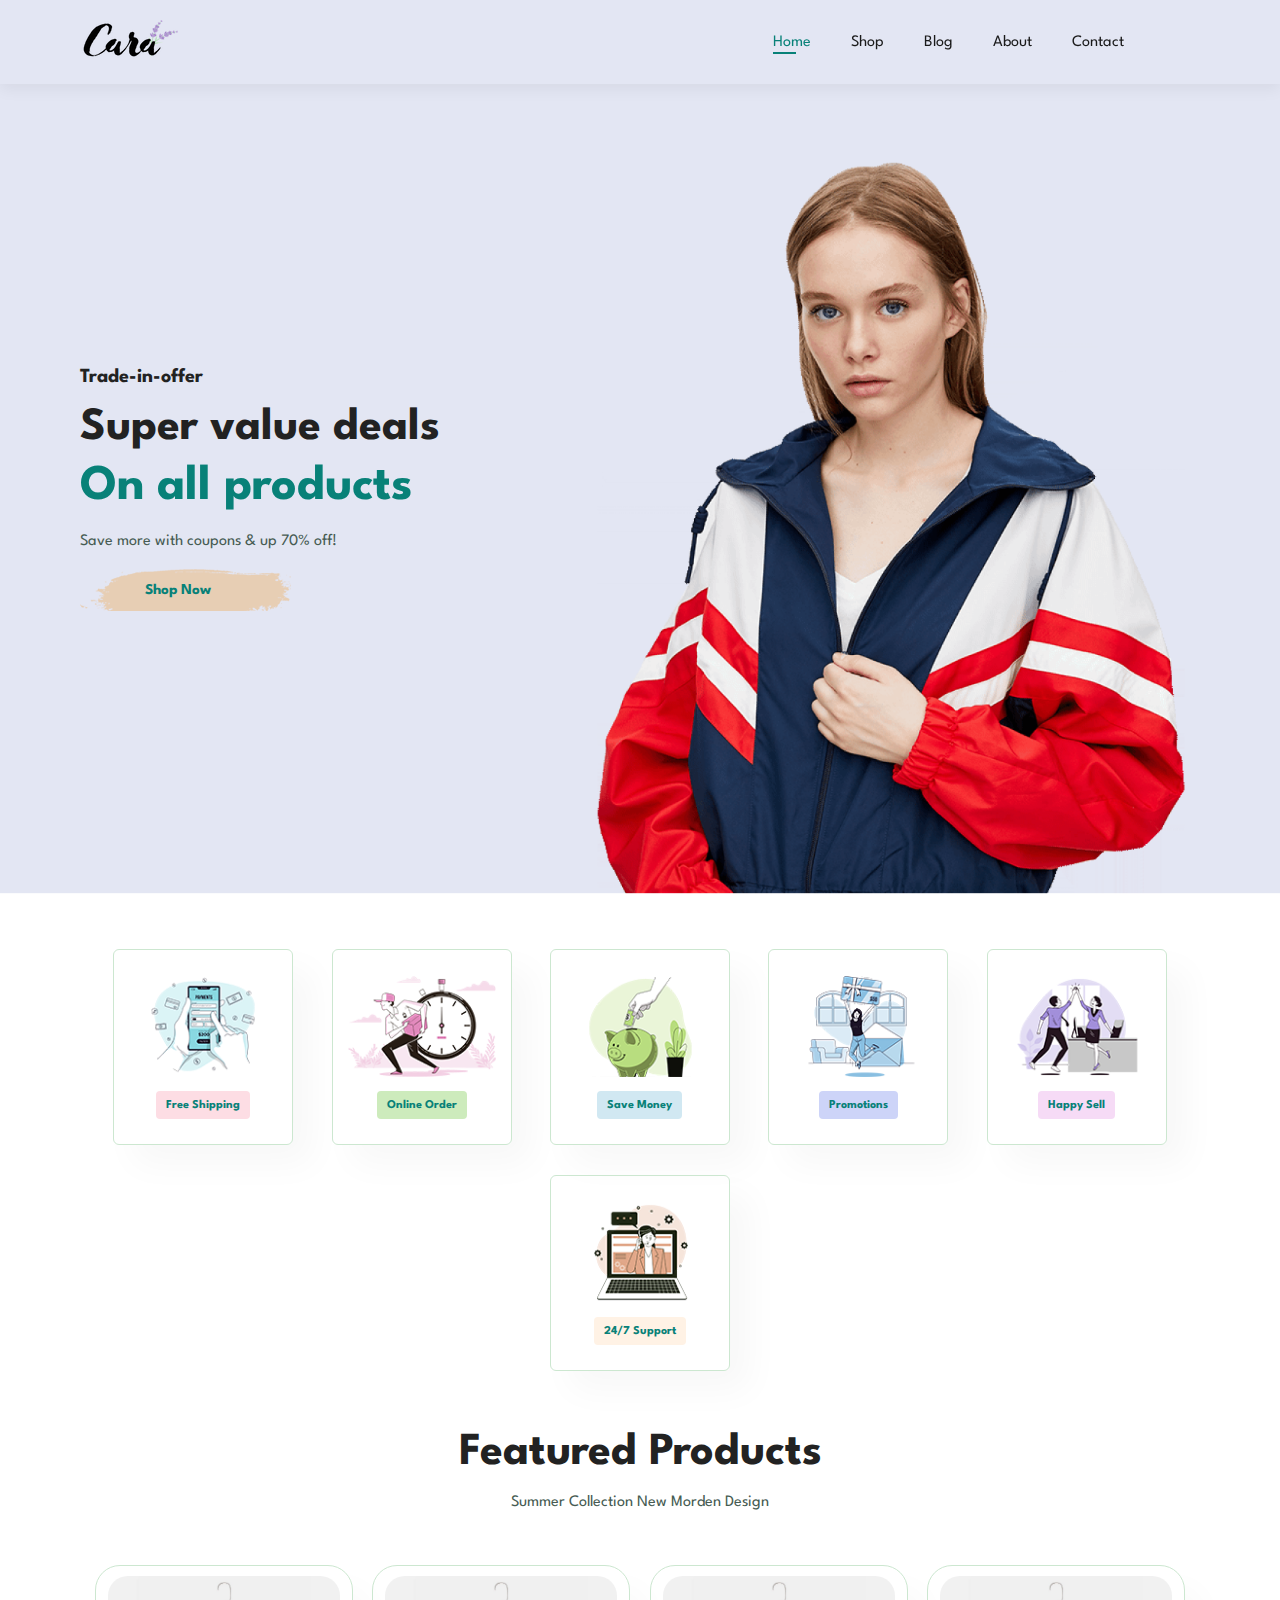
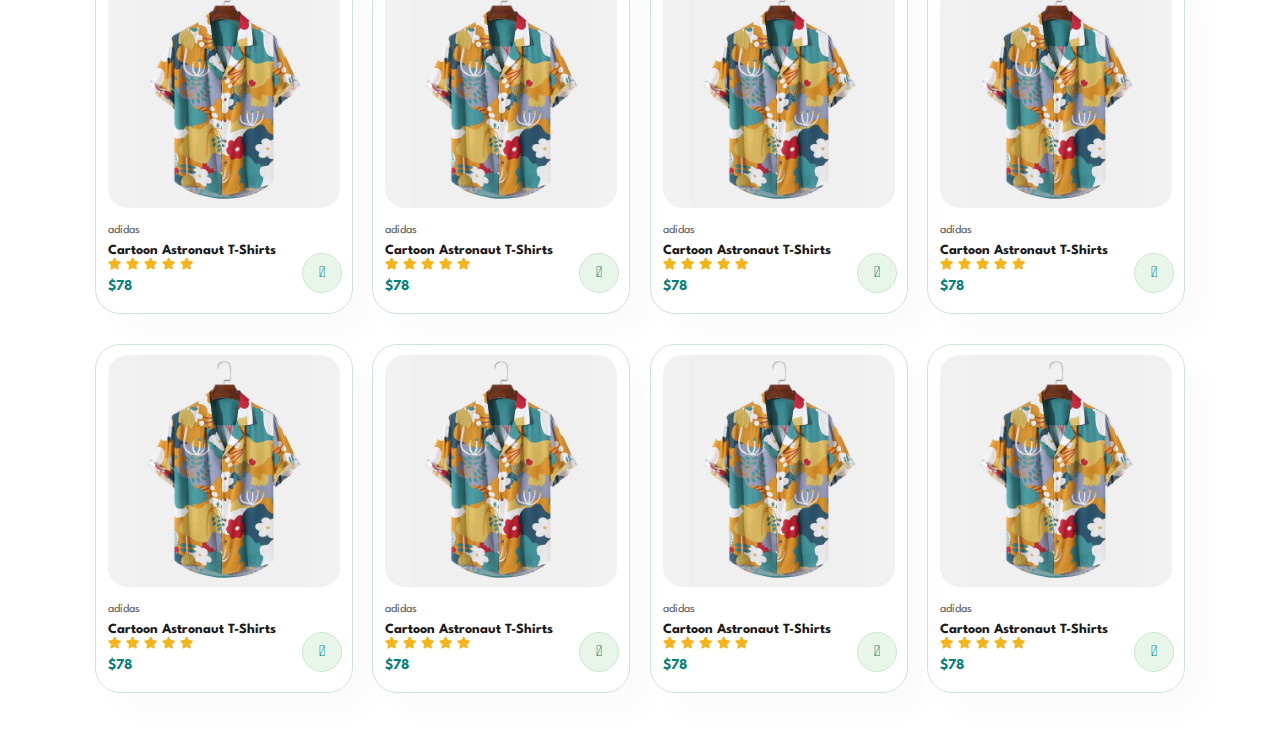
==== index.html @ 88edad33 "Done with 50% of home page + my first commit" ====
<!DOCTYPE html>
<html lang="en">
  <head>
    <meta charset="UTF-8" />
    <meta http-equiv="X-UA-Compatible" content="IE=edge" />
    <meta name="viewport" content="width=device-width, initial-scale=1.0" />
    <link rel="stylesheet" href="style.css" />
    <link
      rel="stylesheet"
      href="https://pro.fontawesome.com/releases/v5.10.0/css/all.css"
    />
    <title>Ecommerce</title>
  </head>
  <body>
    <nav id="header">
      <a href="#"><img src="img/logo.png" alt="logo" class="logo" /></a>
      <div>
        <ul id="navbar">
          <li><a href="index.html" class="active">Home</a></li>
          <li><a href="shop.html">Shop</a></li>
          <li><a href="blog.html">Blog</a></li>
          <li><a href="about.html">About</a></li>
          <li><a href="contact.html">Contact</a></li>
          <li>
            <a href="cart.html"><i class="fas fa-shopping-bag"></i></a>
          </li>
        </ul>
      </div>
    </nav>
    <section id="hero" >
      <h4>Trade-in-offer</h6>
      <h2>Super value deals</h2>
      <h1>On all products</h1>
      <p>Save more with coupons & up 70% off!</p>
      <button>Shop Now</button>
    </section>
    <section id="feature" class="section-p1">
      <div class="fe-box">
        <img src="img/features/f1.png" alt="feature-1">
        <h6>Free Shipping</h6>
      </div>
      <div class="fe-box">
        <img src="img/features/f2.png" alt="feature-1">
        <h6>Online Order</h6>
      </div>
      <div class="fe-box">
        <img src="img/features/f3.png" alt="feature-1">
        <h6>Save Money</h6>
      </div>
      <div class="fe-box">
        <img src="img/features/f4.png" alt="feature-1">
        <h6>Promotions</h6>
      </div>
      <div class="fe-box">
        <img src="img/features/f5.png" alt="feature-1">
        <h6>Happy Sell</h6>
      </div>
      <div class="fe-box">
        <img src="img/features/f6.png" alt="feature-1">
        <h6>24/7 Support</h6>
      </div>
    </section>
    <section id="product1" class="section-p1">
      <h2>Featured Products</h2>
      <p>Summer Collection New Morden Design</p>
      <!-- pro - product  -->
      <div class="pro-container">
      <div class="pro">
        <img src="img/products/f1.jpg" alt="product">
        <div class="des">
          <span>adidas</span>
          <h5>Cartoon Astronaut T-Shirts</h5>
          <div class="star">
            <i class="fas fa-star"></i>
            <i class="fas fa-star"></i>
            <i class="fas fa-star"></i>
            <i class="fas fa-star"></i>
            <i class="fas fa-star"></i>
            <h4>$78</h4>
          </div>
        </div>
        <a href="#"><i class="fal fa-shopping-cart cart"></i></a>
      </div>
      <div class="pro">
        <img src="img/products/f1.jpg" alt="product">
        <div class="des">
          <span>adidas</span>
          <h5>Cartoon Astronaut T-Shirts</h5>
          <div class="star">
            <i class="fas fa-star"></i>
            <i class="fas fa-star"></i>
            <i class="fas fa-star"></i>
            <i class="fas fa-star"></i>
            <i class="fas fa-star"></i>
            <h4>$78</h4>
          </div>
        </div>
        <a href="#"><i class="fal fa-shopping-cart cart"></i></a>
      </div>
      <div class="pro">
        <img src="img/products/f1.jpg" alt="product">
        <div class="des">
          <span>adidas</span>
          <h5>Cartoon Astronaut T-Shirts</h5>
          <div class="star">
            <i class="fas fa-star"></i>
            <i class="fas fa-star"></i>
            <i class="fas fa-star"></i>
            <i class="fas fa-star"></i>
            <i class="fas fa-star"></i>
            <h4>$78</h4>
          </div>
        </div>
        <a href="#"><i class="fal fa-shopping-cart cart"></i></a>
      </div>
      <div class="pro">
        <img src="img/products/f1.jpg" alt="product">
        <div class="des">
          <span>adidas</span>
          <h5>Cartoon Astronaut T-Shirts</h5>
          <div class="star">
            <i class="fas fa-star"></i>
            <i class="fas fa-star"></i>
            <i class="fas fa-star"></i>
            <i class="fas fa-star"></i>
            <i class="fas fa-star"></i>
            <h4>$78</h4>
          </div>
        </div>
        <a href="#"><i class="fal fa-shopping-cart cart"></i></a>
      </div>
      <div class="pro">
        <img src="img/products/f1.jpg" alt="product">
        <div class="des">
          <span>adidas</span>
          <h5>Cartoon Astronaut T-Shirts</h5>
          <div class="star">
            <i class="fas fa-star"></i>
            <i class="fas fa-star"></i>
            <i class="fas fa-star"></i>
            <i class="fas fa-star"></i>
            <i class="fas fa-star"></i>
            <h4>$78</h4>
          </div>
        </div>
        <a href="#"><i class="fal fa-shopping-cart cart"></i></a>
      </div>
      <div class="pro">
        <img src="img/products/f1.jpg" alt="product">
        <div class="des">
          <span>adidas</span>
          <h5>Cartoon Astronaut T-Shirts</h5>
          <div class="star">
            <i class="fas fa-star"></i>
            <i class="fas fa-star"></i>
            <i class="fas fa-star"></i>
            <i class="fas fa-star"></i>
            <i class="fas fa-star"></i>
            <h4>$78</h4>
          </div>
        </div>
        <a href="#"><i class="fal fa-shopping-cart cart"></i></a>
      </div>
      <div class="pro">
        <img src="img/products/f1.jpg" alt="product">
        <div class="des">
          <span>adidas</span>
          <h5>Cartoon Astronaut T-Shirts</h5>
          <div class="star">
            <i class="fas fa-star"></i>
            <i class="fas fa-star"></i>
            <i class="fas fa-star"></i>
            <i class="fas fa-star"></i>
            <i class="fas fa-star"></i>
            <h4>$78</h4>
          </div>
        </div>
        <a href="#"><i class="fal fa-shopping-cart cart"></i></a>
      </div>
      <div class="pro">
        <img src="img/products/f1.jpg" alt="product">
        <div class="des">
          <span>adidas</span>
          <h5>Cartoon Astronaut T-Shirts</h5>
          <div class="star">
            <i class="fas fa-star"></i>
            <i class="fas fa-star"></i>
            <i class="fas fa-star"></i>
            <i class="fas fa-star"></i>
            <i class="fas fa-star"></i>
            <h4>$78</h4>
          </div>
        </div>
        <a href="#"><i class="fal fa-shopping-cart cart"></i></a>
      </div>
    </div>
      
    </section>
    <script src="script.js"></script>
  </body>
</html>
---- style.css ----
/* General design properties */
@import url("https://fonts.googleapis.com/css2?family=Spartan&family=Ubuntu&display=swap");
* {
  margin: 0;
  padding: 0;
  box-sizing: border-box;
  font-family: "Spartan", sans-serif;
}
h1 {
  font-size: 50px;
  line-height: 64px;
  color: black;
}
h2 {
  font-size: 46px;
  line-height: 54px;
  color: #222;
}
h4 {
  font-size: 20px;
  color: #222;
}
h6 {
  font-weight: 700;
  font-size: 12px;
}
p {
  font-size: 16px;
  color: #465b52;
  /* top right bottom left */
  margin: 15px 0 20px 0;
}
.section-p1 {
  /* top , bottom = 40px and left,right = 80px */
  margin: 40px 80px;
}
.section-m1 {
  margin: 40px 0;
}
/* # HOME PAGE # */
body {
  width: 100%;
}
/* Header */
#header {
  display: flex;
  align-items: center;
  justify-content: space-between;
  padding: 20px 80px;
  background: #e3e6f3;
  /* offset-x | offset-y | blur-radius | spread-radius(skipped) | color */
  box-shadow: 0 5px 15px rgba(0, 0, 0, 0.06);
  /* to let the nav hang on the top */
  position: sticky;
  top: 0;
  z-index: 700;
}
#navbar {
  display: flex;
  align-items: center;
  justify-content: center;
}
.fas {
  font-weight: unset !important;
}
#navbar li {
  /* removes bullets in list */
  list-style: none;
  padding: 0 20px;
  /* makes sure that the content inside should be positioned relative to "#navbar li"  */
  position: relative;
}
#navbar li a {
  /* removes the underline on hyperlinks */
  text-decoration: none;
  font-size: 16px;
  font-weight: 600px;
  color: #1a1a1a;
  transition: 0.3s ease;
}
#navbar li a:hover,
#navbar li a.active {
  color: #088178;
}
/* adding pseudo element after */
/* #navbar li a.active::after - add something after content */
#navbar li a.active::after
/* #navbar li a:hover::after - now apply properties of "after" class whenever you hover "#navbar li a" */
,#navbar li a:hover::after {
  content: "";
  width: 30%;
  position: absolute;
  height: 2px;
  left: 20px;
  bottom: -4px;
  background: #088178;
}
/* hero section */
#hero {
  background: url("./img/hero4.png");
  /* makes the img fit inside the container */
  background-size: cover;
  height: 90vh;
  width: 100%;
  background-position: top 25% right 0;
  padding: 0 80px;
  display: flex;
  flex-direction: column;
  align-items: start;
  justify-content: center;
}
#hero h4 {
  padding-bottom: 15px;
}
#hero h1 {
  color: #088178;
}
#hero button {
  background: url("./img/button.png");
  padding: 14px 80px 14px 65px;
  background-color: transparent;
  border: 0;
  color: #088178;
  font-weight: 700;
  font-size: 15px;
  background-repeat: no-repeat;
  cursor: pointer;
}
/* feature section */
#feature {
  display: flex;
  align-items: center;
  justify-content: space-evenly;
  flex-wrap: wrap;
}
#feature .fe-box {
  text-align: center;
  width: 180px;
  padding: 25px 15px;
  box-shadow: 20px 20px 35px rgba(0, 0, 0, 0.03);
  border: 1px solid #cce7d0;
  border-radius: 6px;
  margin: 15px 5px;
}
#feature .fe-box:hover {
  box-shadow: 10px 10px 55px rgba(0, 0, 0, 0.1);
}
#feature .fe-box img {
  width: 100%;
  margin-bottom: 10px;
}
#feature .fe-box h6 {
  padding: 9px 10px 8px 10px;
  color: #088178;
  background: #fddde4;
  border-radius: 4px;
  display: inline-block;
}
#feature .fe-box:nth-child(2) h6 {
  background-color: #cdebbc;
}
#feature .fe-box:nth-child(3) h6 {
  background-color: #d1e8f2;
}
#feature .fe-box:nth-child(4) h6 {
  background-color: #cdd4f8;
}
#feature .fe-box:nth-child(5) h6 {
  background-color: #f6dbf6;
}
#feature .fe-box:nth-child(6) h6 {
  background-color: #fff2e5;
}

/* Products section */

#product1 {
  text-align: center;
}
#product1 .pro {
  width: 23%;
  min-width: 250px;
  padding: 10px 12px;
  border: 1px solid #cce7d0;
  border-radius: 25px;
  cursor: pointer;
  box-shadow: 20px 20px 30px rgba(0, 0, 0, 0.02);
  margin: 15px 5px;
  position: relative;
}
#product1 .pro:hover {
  box-shadow: 20px 20px 30px rgba(0, 0, 0, 0.06);
}
#product1 .pro img {
  width: 100%;
  border-radius: 20px;
}
#product1 .pro .des {
  text-align: start;
  padding: 10px 0;
}
#product1 .pro .des span {
  color: #606063;
  font-size: 12px;
}
#product1 .pro .des h5 {
  padding-top: 7px;
  color: #1a1a1a;
  font-size: 14px;
}
#product1 .pro .des i {
  font-size: 12px;
  color: rgb(243, 181, 25);
  font-weight: 700 !important;
}
#product1 .pro .des h4 {
  padding-top: 7px;
  font-size: 15px;
  font-weight: 700;
  color: #088178;
}
#product1 .pro .cart {
  width: 40px;
  height: 40px;
  line-height: 40px;
  color: #088178;
  background: #e8f6ea;
  font-weight: 500;
  border-radius: 50px;
  border: 1px solid #cce7d0;
  position: absolute;
  bottom: 20px;
  right: 10px;
}
#product1 .pro-container {
  display: flex;
  justify-content: space-evenly;
  align-items: center;
  flex-wrap: wrap;
  padding-top: 20px;
}
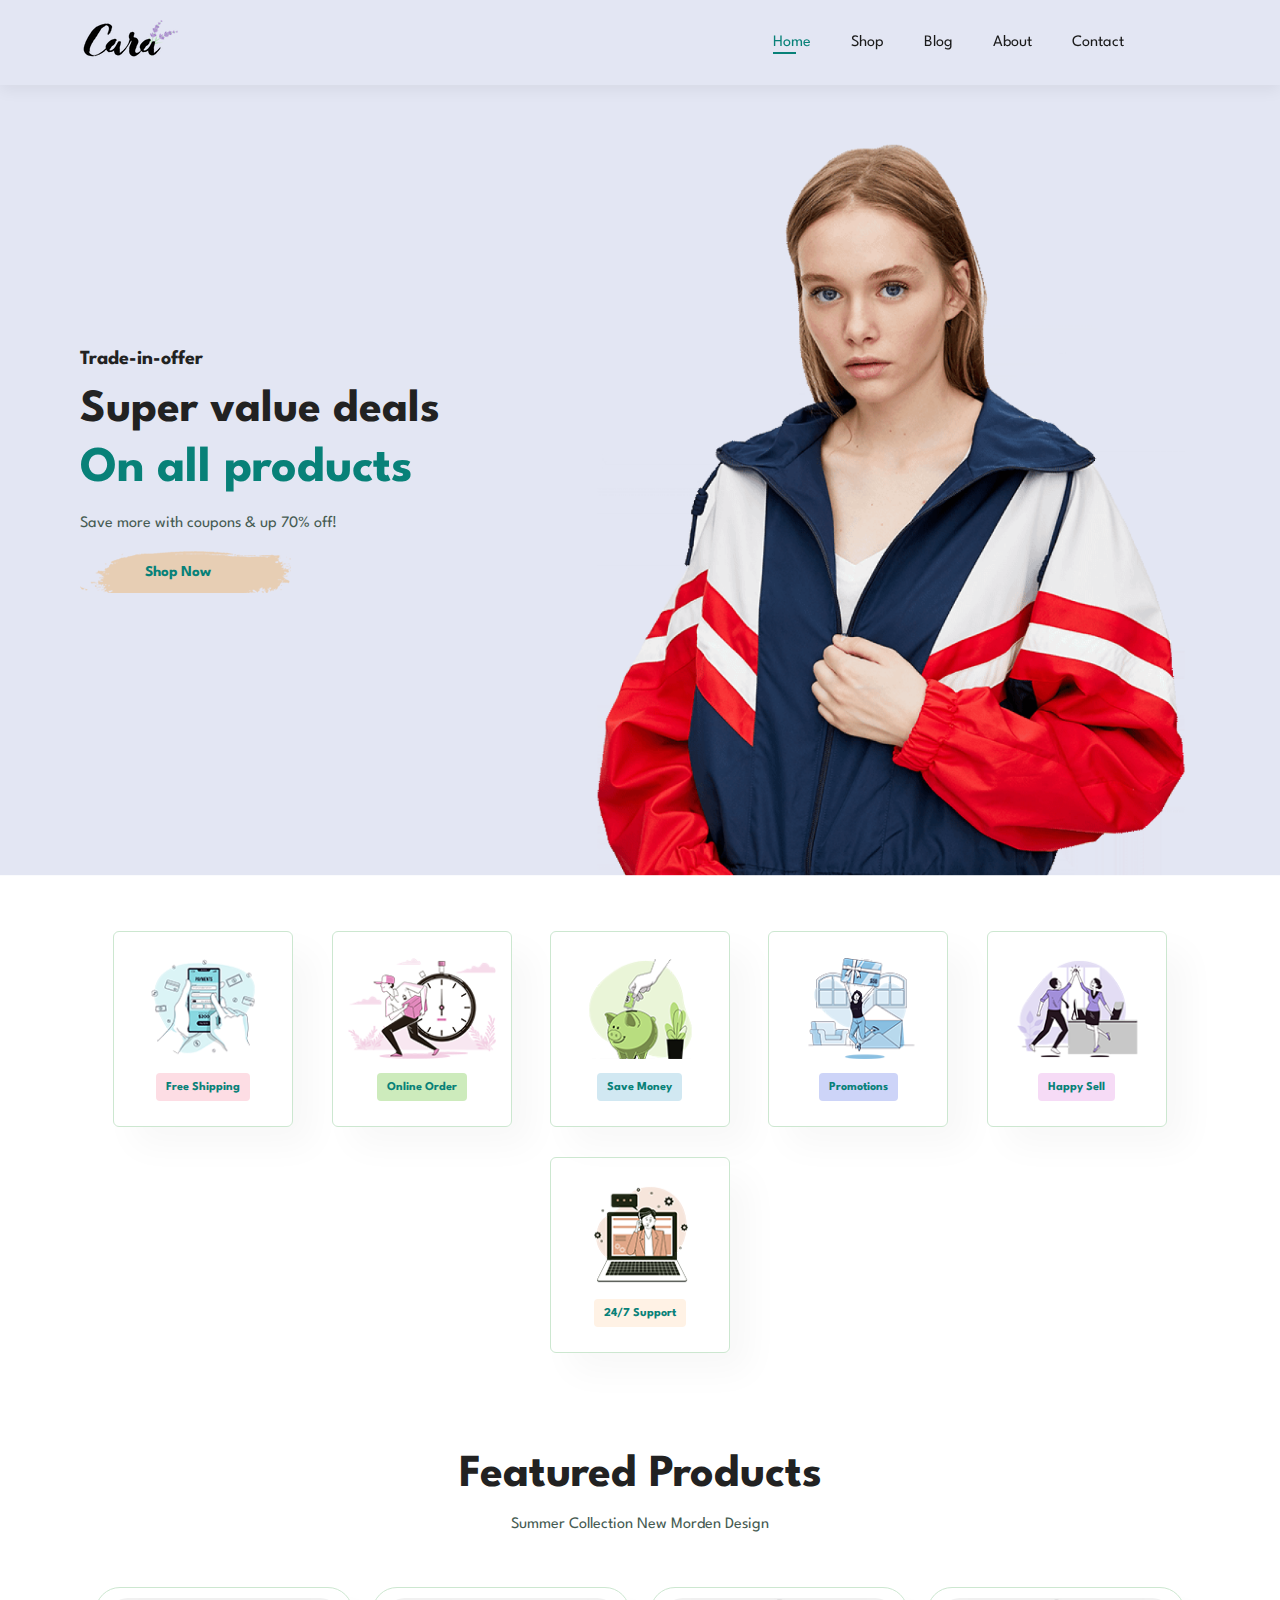
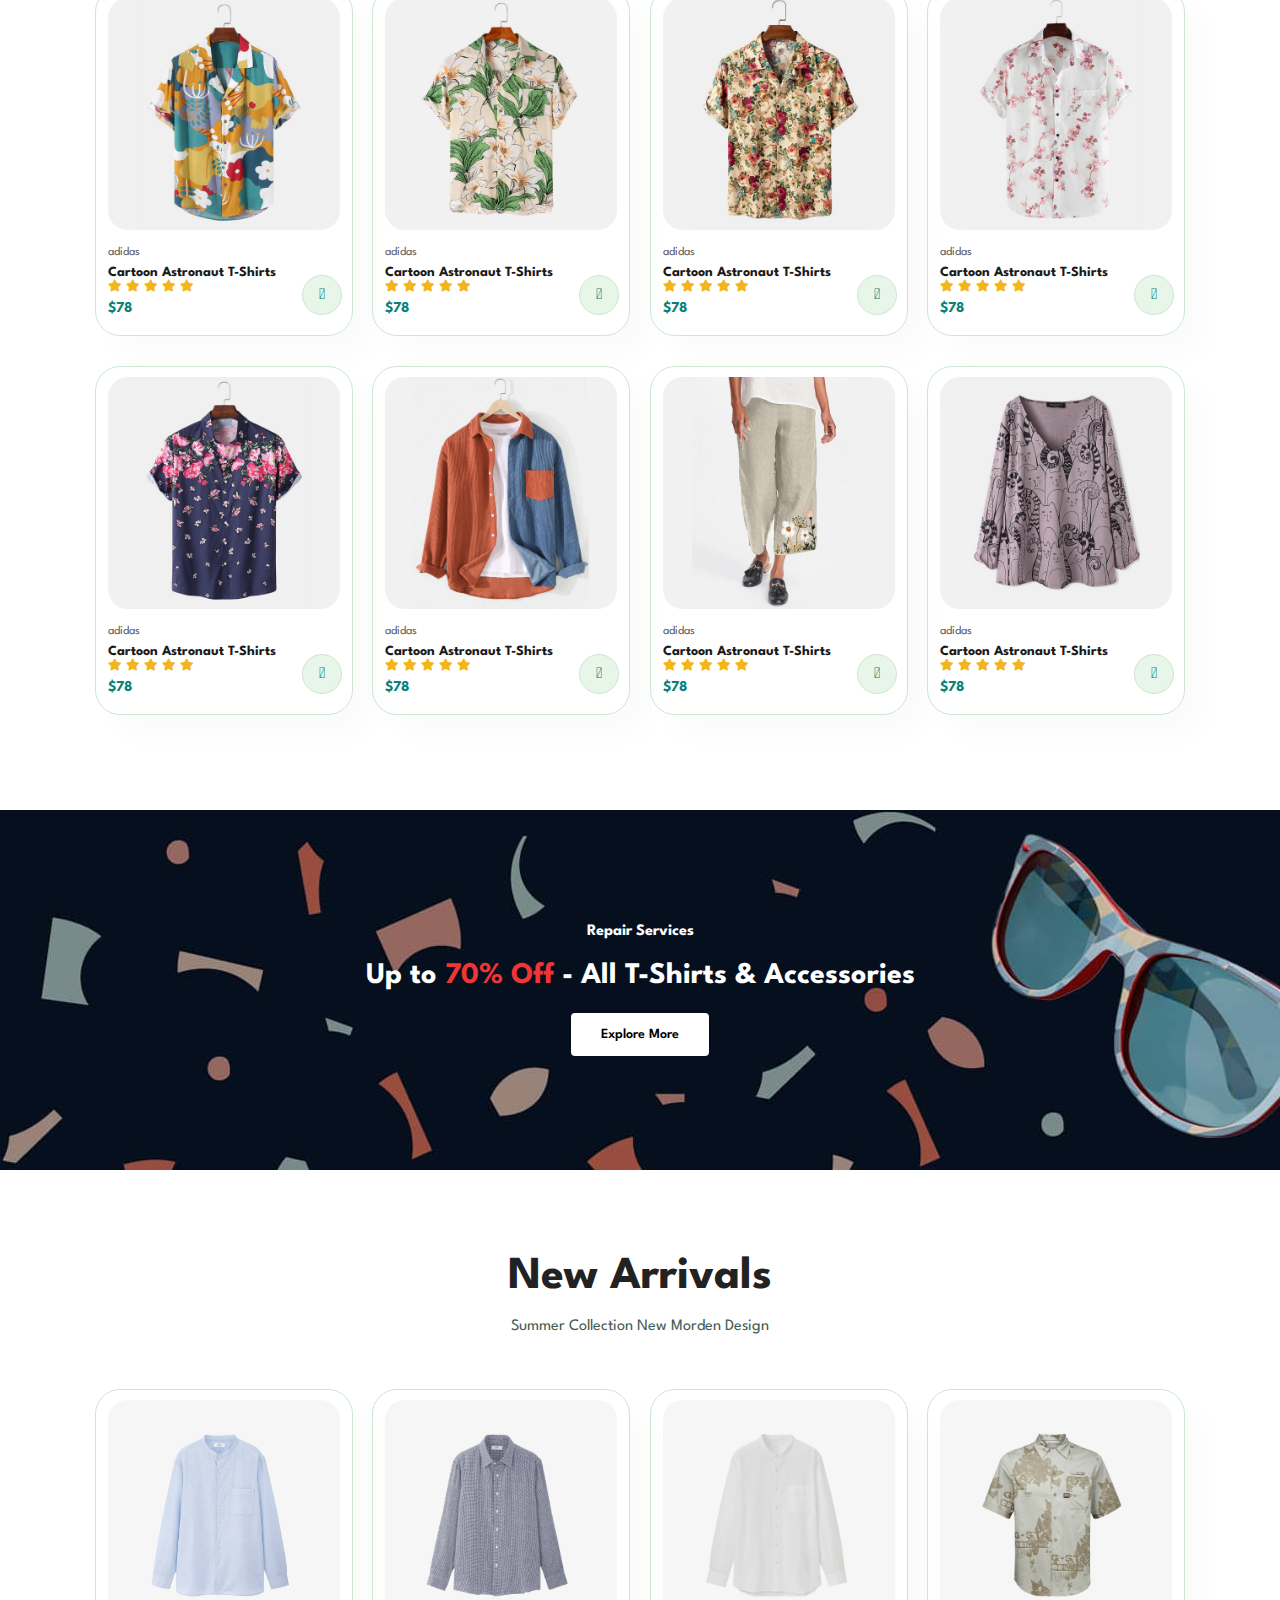
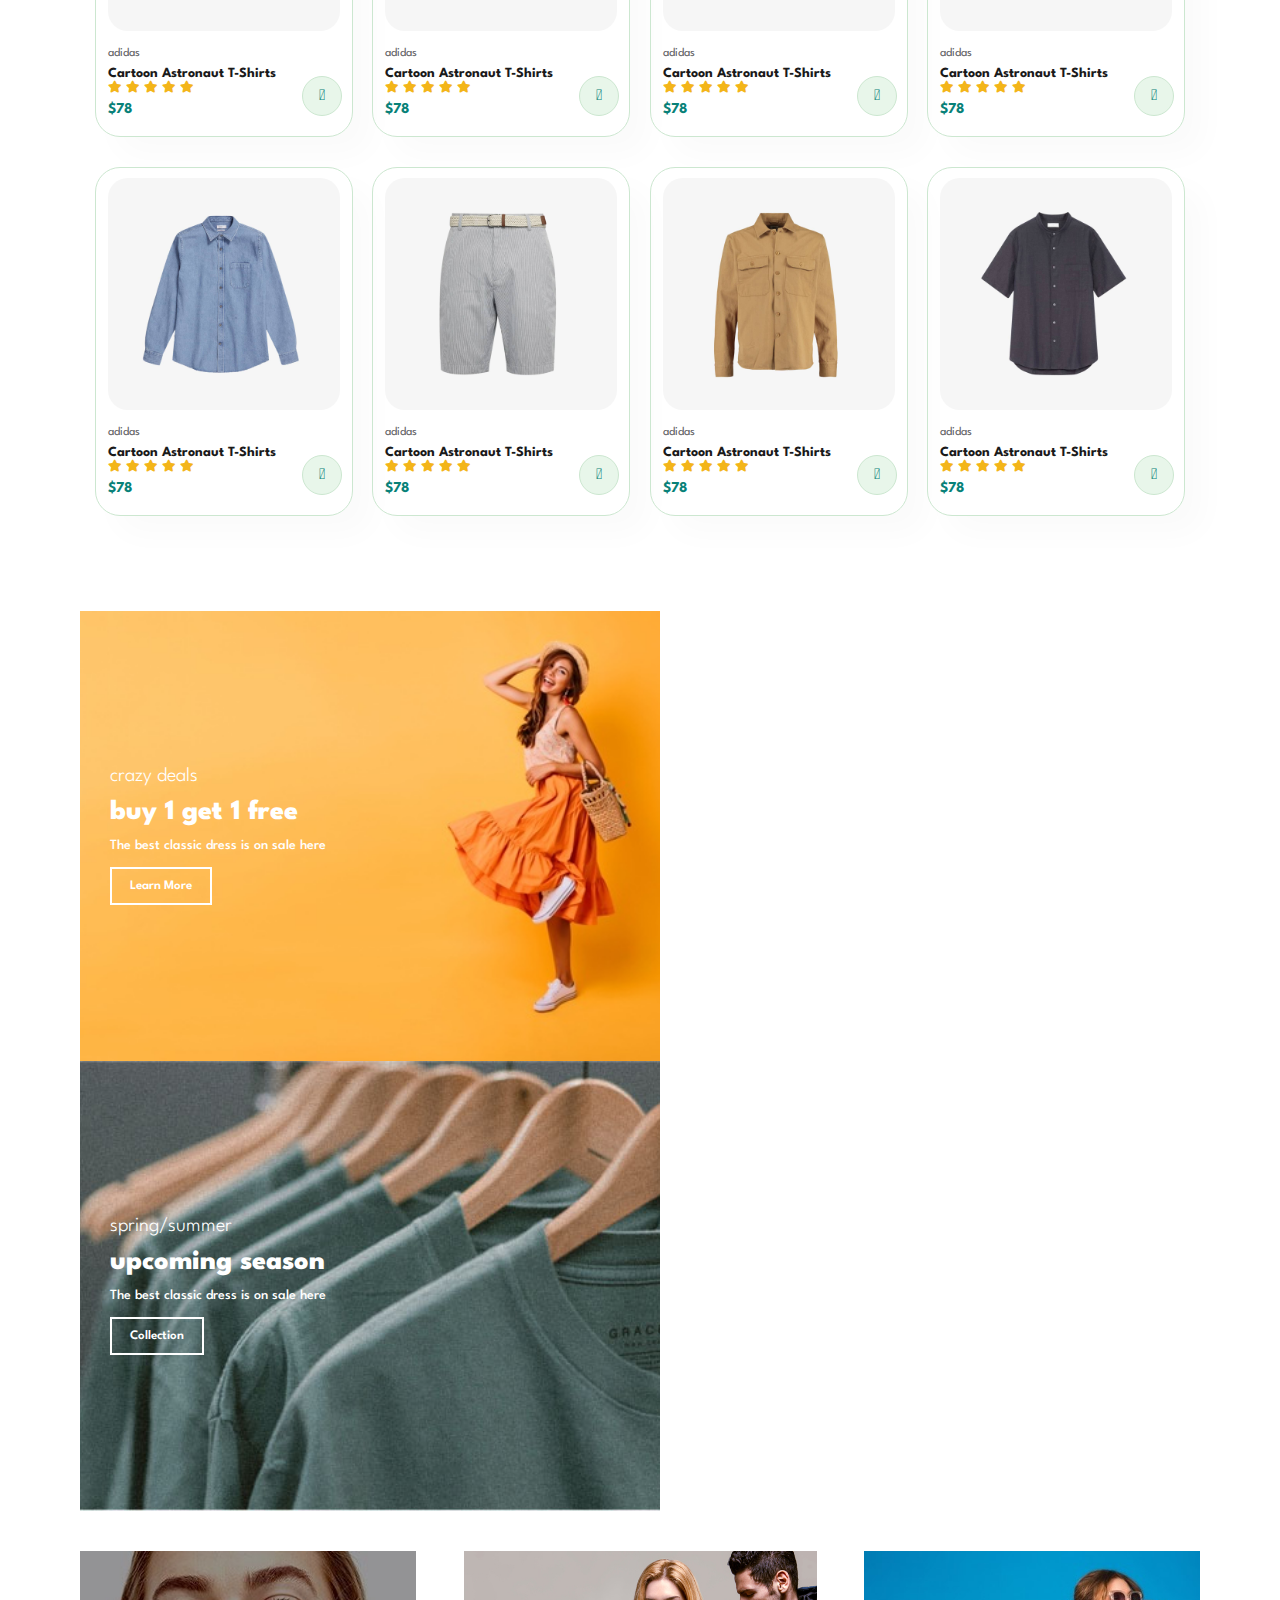
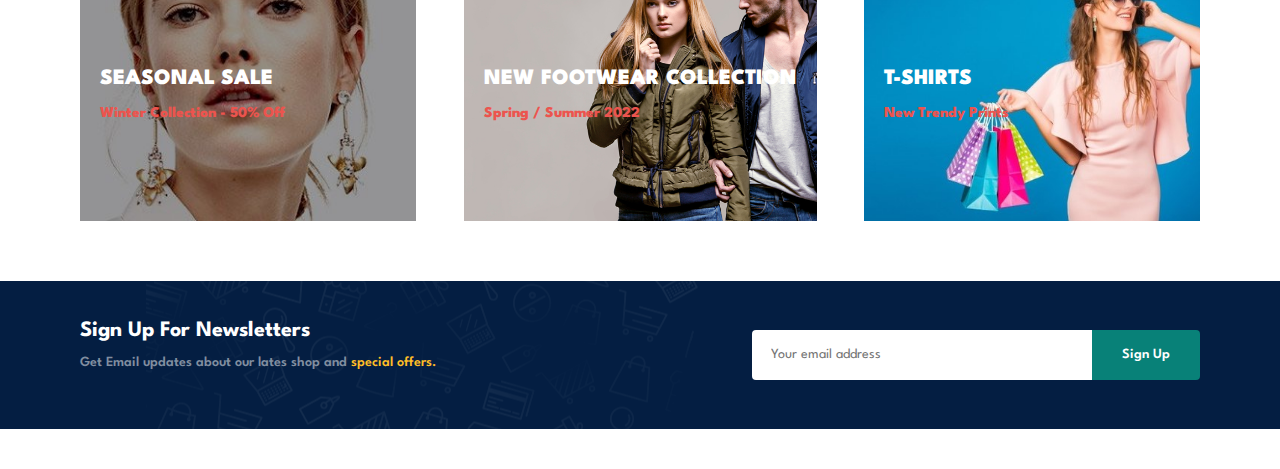
==== commit f6ac603a: "done till newsletter section . only footer is left for home page" ====
--- a/index.html
+++ b/index.html
@@ -82,103 +82,103 @@
         <a href="#"><i class="fal fa-shopping-cart cart"></i></a>
       </div>
       <div class="pro">
-        <img src="img/products/f1.jpg" alt="product">
-        <div class="des">
-          <span>adidas</span>
-          <h5>Cartoon Astronaut T-Shirts</h5>
-          <div class="star">
-            <i class="fas fa-star"></i>
-            <i class="fas fa-star"></i>
-            <i class="fas fa-star"></i>
-            <i class="fas fa-star"></i>
-            <i class="fas fa-star"></i>
-            <h4>$78</h4>
-          </div>
-        </div>
-        <a href="#"><i class="fal fa-shopping-cart cart"></i></a>
-      </div>
-      <div class="pro">
-        <img src="img/products/f1.jpg" alt="product">
-        <div class="des">
-          <span>adidas</span>
-          <h5>Cartoon Astronaut T-Shirts</h5>
-          <div class="star">
-            <i class="fas fa-star"></i>
-            <i class="fas fa-star"></i>
-            <i class="fas fa-star"></i>
-            <i class="fas fa-star"></i>
-            <i class="fas fa-star"></i>
-            <h4>$78</h4>
-          </div>
-        </div>
-        <a href="#"><i class="fal fa-shopping-cart cart"></i></a>
-      </div>
-      <div class="pro">
-        <img src="img/products/f1.jpg" alt="product">
-        <div class="des">
-          <span>adidas</span>
-          <h5>Cartoon Astronaut T-Shirts</h5>
-          <div class="star">
-            <i class="fas fa-star"></i>
-            <i class="fas fa-star"></i>
-            <i class="fas fa-star"></i>
-            <i class="fas fa-star"></i>
-            <i class="fas fa-star"></i>
-            <h4>$78</h4>
-          </div>
-        </div>
-        <a href="#"><i class="fal fa-shopping-cart cart"></i></a>
-      </div>
-      <div class="pro">
-        <img src="img/products/f1.jpg" alt="product">
-        <div class="des">
-          <span>adidas</span>
-          <h5>Cartoon Astronaut T-Shirts</h5>
-          <div class="star">
-            <i class="fas fa-star"></i>
-            <i class="fas fa-star"></i>
-            <i class="fas fa-star"></i>
-            <i class="fas fa-star"></i>
-            <i class="fas fa-star"></i>
-            <h4>$78</h4>
-          </div>
-        </div>
-        <a href="#"><i class="fal fa-shopping-cart cart"></i></a>
-      </div>
-      <div class="pro">
-        <img src="img/products/f1.jpg" alt="product">
-        <div class="des">
-          <span>adidas</span>
-          <h5>Cartoon Astronaut T-Shirts</h5>
-          <div class="star">
-            <i class="fas fa-star"></i>
-            <i class="fas fa-star"></i>
-            <i class="fas fa-star"></i>
-            <i class="fas fa-star"></i>
-            <i class="fas fa-star"></i>
-            <h4>$78</h4>
-          </div>
-        </div>
-        <a href="#"><i class="fal fa-shopping-cart cart"></i></a>
-      </div>
-      <div class="pro">
-        <img src="img/products/f1.jpg" alt="product">
-        <div class="des">
-          <span>adidas</span>
-          <h5>Cartoon Astronaut T-Shirts</h5>
-          <div class="star">
-            <i class="fas fa-star"></i>
-            <i class="fas fa-star"></i>
-            <i class="fas fa-star"></i>
-            <i class="fas fa-star"></i>
-            <i class="fas fa-star"></i>
-            <h4>$78</h4>
-          </div>
-        </div>
-        <a href="#"><i class="fal fa-shopping-cart cart"></i></a>
-      </div>
-      <div class="pro">
-        <img src="img/products/f1.jpg" alt="product">
+        <img src="img/products/f2.jpg" alt="product">
+        <div class="des">
+          <span>adidas</span>
+          <h5>Cartoon Astronaut T-Shirts</h5>
+          <div class="star">
+            <i class="fas fa-star"></i>
+            <i class="fas fa-star"></i>
+            <i class="fas fa-star"></i>
+            <i class="fas fa-star"></i>
+            <i class="fas fa-star"></i>
+            <h4>$78</h4>
+          </div>
+        </div>
+        <a href="#"><i class="fal fa-shopping-cart cart"></i></a>
+      </div>
+      <div class="pro">
+        <img src="img/products/f3.jpg" alt="product">
+        <div class="des">
+          <span>adidas</span>
+          <h5>Cartoon Astronaut T-Shirts</h5>
+          <div class="star">
+            <i class="fas fa-star"></i>
+            <i class="fas fa-star"></i>
+            <i class="fas fa-star"></i>
+            <i class="fas fa-star"></i>
+            <i class="fas fa-star"></i>
+            <h4>$78</h4>
+          </div>
+        </div>
+        <a href="#"><i class="fal fa-shopping-cart cart"></i></a>
+      </div>
+      <div class="pro">
+        <img src="img/products/f4.jpg" alt="product">
+        <div class="des">
+          <span>adidas</span>
+          <h5>Cartoon Astronaut T-Shirts</h5>
+          <div class="star">
+            <i class="fas fa-star"></i>
+            <i class="fas fa-star"></i>
+            <i class="fas fa-star"></i>
+            <i class="fas fa-star"></i>
+            <i class="fas fa-star"></i>
+            <h4>$78</h4>
+          </div>
+        </div>
+        <a href="#"><i class="fal fa-shopping-cart cart"></i></a>
+      </div>
+      <div class="pro">
+        <img src="img/products/f5.jpg" alt="product">
+        <div class="des">
+          <span>adidas</span>
+          <h5>Cartoon Astronaut T-Shirts</h5>
+          <div class="star">
+            <i class="fas fa-star"></i>
+            <i class="fas fa-star"></i>
+            <i class="fas fa-star"></i>
+            <i class="fas fa-star"></i>
+            <i class="fas fa-star"></i>
+            <h4>$78</h4>
+          </div>
+        </div>
+        <a href="#"><i class="fal fa-shopping-cart cart"></i></a>
+      </div>
+      <div class="pro">
+        <img src="img/products/f6.jpg" alt="product">
+        <div class="des">
+          <span>adidas</span>
+          <h5>Cartoon Astronaut T-Shirts</h5>
+          <div class="star">
+            <i class="fas fa-star"></i>
+            <i class="fas fa-star"></i>
+            <i class="fas fa-star"></i>
+            <i class="fas fa-star"></i>
+            <i class="fas fa-star"></i>
+            <h4>$78</h4>
+          </div>
+        </div>
+        <a href="#"><i class="fal fa-shopping-cart cart"></i></a>
+      </div>
+      <div class="pro">
+        <img src="img/products/f7.jpg" alt="product">
+        <div class="des">
+          <span>adidas</span>
+          <h5>Cartoon Astronaut T-Shirts</h5>
+          <div class="star">
+            <i class="fas fa-star"></i>
+            <i class="fas fa-star"></i>
+            <i class="fas fa-star"></i>
+            <i class="fas fa-star"></i>
+            <i class="fas fa-star"></i>
+            <h4>$78</h4>
+          </div>
+        </div>
+        <a href="#"><i class="fal fa-shopping-cart cart"></i></a>
+      </div>
+      <div class="pro">
+        <img src="img/products/f8.jpg" alt="product">
         <div class="des">
           <span>adidas</span>
           <h5>Cartoon Astronaut T-Shirts</h5>
@@ -196,6 +196,188 @@
     </div>
       
     </section>
+    
+    <section id="banner" class="section-m1">
+      <h4>Repair Services</h4>
+      <h2>Up to <span>70% Off</span> - All T-Shirts & Accessories</h2>
+      <button class="normal">Explore More</button>
+    </section>
+
+    <section id="product1" class="section-p1">
+      <h2>New Arrivals</h2>
+      <p>Summer Collection New Morden Design</p>
+      <!-- pro - product  -->
+      <div class="pro-container">
+      <div class="pro">
+        <img src="img/products/n1.jpg" alt="product">
+        <div class="des">
+          <span>adidas</span>
+          <h5>Cartoon Astronaut T-Shirts</h5>
+          <div class="star">
+            <i class="fas fa-star"></i>
+            <i class="fas fa-star"></i>
+            <i class="fas fa-star"></i>
+            <i class="fas fa-star"></i>
+            <i class="fas fa-star"></i>
+            <h4>$78</h4>
+          </div>
+        </div>
+        <a href="#"><i class="fal fa-shopping-cart cart"></i></a>
+      </div>
+      <div class="pro">
+        <img src="img/products/n2.jpg" alt="product">
+        <div class="des">
+          <span>adidas</span>
+          <h5>Cartoon Astronaut T-Shirts</h5>
+          <div class="star">
+            <i class="fas fa-star"></i>
+            <i class="fas fa-star"></i>
+            <i class="fas fa-star"></i>
+            <i class="fas fa-star"></i>
+            <i class="fas fa-star"></i>
+            <h4>$78</h4>
+          </div>
+        </div>
+        <a href="#"><i class="fal fa-shopping-cart cart"></i></a>
+      </div>
+      <div class="pro">
+        <img src="img/products/n3.jpg" alt="product">
+        <div class="des">
+          <span>adidas</span>
+          <h5>Cartoon Astronaut T-Shirts</h5>
+          <div class="star">
+            <i class="fas fa-star"></i>
+            <i class="fas fa-star"></i>
+            <i class="fas fa-star"></i>
+            <i class="fas fa-star"></i>
+            <i class="fas fa-star"></i>
+            <h4>$78</h4>
+          </div>
+        </div>
+        <a href="#"><i class="fal fa-shopping-cart cart"></i></a>
+      </div>
+      <div class="pro">
+        <img src="img/products/n4.jpg" alt="product">
+        <div class="des">
+          <span>adidas</span>
+          <h5>Cartoon Astronaut T-Shirts</h5>
+          <div class="star">
+            <i class="fas fa-star"></i>
+            <i class="fas fa-star"></i>
+            <i class="fas fa-star"></i>
+            <i class="fas fa-star"></i>
+            <i class="fas fa-star"></i>
+            <h4>$78</h4>
+          </div>
+        </div>
+        <a href="#"><i class="fal fa-shopping-cart cart"></i></a>
+      </div>
+      <div class="pro">
+        <img src="img/products/n5.jpg" alt="product">
+        <div class="des">
+          <span>adidas</span>
+          <h5>Cartoon Astronaut T-Shirts</h5>
+          <div class="star">
+            <i class="fas fa-star"></i>
+            <i class="fas fa-star"></i>
+            <i class="fas fa-star"></i>
+            <i class="fas fa-star"></i>
+            <i class="fas fa-star"></i>
+            <h4>$78</h4>
+          </div>
+        </div>
+        <a href="#"><i class="fal fa-shopping-cart cart"></i></a>
+      </div>
+      <div class="pro">
+        <img src="img/products/n6.jpg" alt="product">
+        <div class="des">
+          <span>adidas</span>
+          <h5>Cartoon Astronaut T-Shirts</h5>
+          <div class="star">
+            <i class="fas fa-star"></i>
+            <i class="fas fa-star"></i>
+            <i class="fas fa-star"></i>
+            <i class="fas fa-star"></i>
+            <i class="fas fa-star"></i>
+            <h4>$78</h4>
+          </div>
+        </div>
+        <a href="#"><i class="fal fa-shopping-cart cart"></i></a>
+      </div>
+      <div class="pro">
+        <img src="img/products/n7.jpg" alt="product">
+        <div class="des">
+          <span>adidas</span>
+          <h5>Cartoon Astronaut T-Shirts</h5>
+          <div class="star">
+            <i class="fas fa-star"></i>
+            <i class="fas fa-star"></i>
+            <i class="fas fa-star"></i>
+            <i class="fas fa-star"></i>
+            <i class="fas fa-star"></i>
+            <h4>$78</h4>
+          </div>
+        </div>
+        <a href="#"><i class="fal fa-shopping-cart cart"></i></a>
+      </div>
+      <div class="pro">
+        <img src="img/products/n8.jpg" alt="product">
+        <div class="des">
+          <span>adidas</span>
+          <h5>Cartoon Astronaut T-Shirts</h5>
+          <div class="star">
+            <i class="fas fa-star"></i>
+            <i class="fas fa-star"></i>
+            <i class="fas fa-star"></i>
+            <i class="fas fa-star"></i>
+            <i class="fas fa-star"></i>
+            <h4>$78</h4>
+          </div>
+        </div>
+        <a href="#"><i class="fal fa-shopping-cart cart"></i></a>
+      </div>
+    </div>
+  </section>
+
+  <section id="sm-banner" class="section-p1">
+    <div class="banner-box">
+      <h4>crazy deals</h4>
+      <h2>buy 1 get 1 free</h2>
+      <span>The best classic dress is on sale here</span>
+      <button class="white">Learn More</button>
+    </div>
+    <div class="banner-box banner-box2">
+      <h4>spring/summer</h4>
+      <h2>upcoming season</h2>
+      <span>The best classic dress is on sale here</span>
+      <button class="white">Collection</button>
+    </div>
+  </section>
+
+  <section id="banner3">
+    <div class="banner-box">
+      <h2>SEASONAL SALE</h2>
+      <h3>Winter Collection - 50% Off</h3>
+    </div>
+    <div class="banner-box banner-box2">
+      <h2>NEW FOOTWEAR COLLECTION </h2>
+      <h3>Spring / Summer 2022</h3>
+    </div>
+    <div class="banner-box banner-box3">
+      <h2>T-SHIRTS</h2>
+      <h3>New Trendy Prints</h3>
+    </div>
+  </section>
+  <section id="newsletter" class="section-p1 section-m1">
+    <div class="newstext">
+      <h4>Sign Up For Newsletters</h4>
+      <p>Get Email updates about our lates shop and <span>special offers.</span></p>
+    </div>
+    <form class="form">
+      <input type="text" placeholder="Your email address">
+     <button class="normal">Sign Up</button>
+    </form>
+  </section>
     <script src="script.js"></script>
   </body>
 </html>
--- a/style.css
+++ b/style.css
@@ -32,15 +32,39 @@
 }
 .section-p1 {
   /* top , bottom = 40px and left,right = 80px */
-  margin: 40px 80px;
+  padding: 40px 80px;
 }
 .section-m1 {
   margin: 40px 0;
 }
+button.normal {
+  font-size: 14px;
+  font-weight: 600;
+  padding: 15px 30px;
+  color: #000;
+  background-color: #fff;
+  border-radius: 4px;
+  cursor: pointer;
+  border: none;
+  transition: 0.2s;
+  outline: none;
+}
+button.white {
+  font-size: 13px;
+  font-weight: 600;
+  padding: 11px 18px;
+  color: #fff;
+  background-color: transparent;
+  cursor: pointer;
+  border: 2px solid white;
+  transition: 0.2s;
+  outline: none;
+}
+body {
+  width: 100%;
+}
 /* # HOME PAGE # */
-body {
-  width: 100%;
-}
+
 /* Header */
 #header {
   display: flex;
@@ -50,10 +74,13 @@
   background: #e3e6f3;
   /* offset-x | offset-y | blur-radius | spread-radius(skipped) | color */
   box-shadow: 0 5px 15px rgba(0, 0, 0, 0.06);
-  /* to let the nav hang on the top */
-  position: sticky;
+  /* nav effect */
+  position: fixed;
   top: 0;
   z-index: 700;
+  height: 84.5px;
+  width: 100%;
+  transition: 0.4s ease;
 }
 #navbar {
   display: flex;
@@ -108,6 +135,7 @@
   flex-direction: column;
   align-items: start;
   justify-content: center;
+  margin-top: 66px;
 }
 #hero h4 {
   padding-bottom: 15px;
@@ -239,3 +267,169 @@
   flex-wrap: wrap;
   padding-top: 20px;
 }
+
+/* Banner Section */
+#banner {
+  width: 100%;
+  height: 40vh;
+  display: flex;
+  flex-direction: column;
+  align-items: center;
+  justify-content: center;
+  text-align: center;
+  background: url("img/banner/b2.jpg");
+  background-size: cover;
+  background-position: center;
+}
+#banner h4 {
+  color: #fff;
+  font-size: 16px;
+}
+#banner h2 {
+  color: #fff;
+  font-size: 30px;
+  padding: 10px 0;
+}
+
+#banner h2 span {
+  color: #ef3636;
+  font-weight: 700;
+}
+#banner button:hover {
+  /* this hover effect is great */
+  background-color: #088178;
+  color: white;
+}
+/* New Product section */
+
+/* Small banner */
+#sm-banner {
+  display: flex;
+  justify-content: space-between;
+  flex-wrap: wrap;
+}
+#sm-banner .banner-box {
+  min-width: 580px;
+  height: 50vh;
+  display: flex;
+  flex-direction: column;
+  align-items: start;
+  justify-content: center;
+  background: url("img/banner/b17.jpg");
+  background-size: cover;
+  background-position: center;
+  padding: 30px;
+}
+#sm-banner .banner-box2 {
+  background: url("img/banner/b10.jpg");
+  background-size: cover;
+  background-position: center;
+}
+#sm-banner h4 {
+  color: #fff;
+  font-size: 20px;
+  font-weight: 300;
+}
+#sm-banner h2 {
+  color: #fff;
+  font-size: 28px;
+  font-weight: 800;
+}
+#sm-banner span {
+  color: #fff;
+  font-size: 14px;
+  font-weight: 500;
+  padding-bottom: 15px;
+}
+
+#sm-banner .banner-box:hover button {
+  /* button inside "banner-box" should get affected when we hover on "banner-box" */
+  background-color: #088178;
+  border-color: #088178;
+}
+
+/* sectin banner3 */
+#banner3 {
+  display: flex;
+  justify-content: space-between;
+  flex-wrap: wrap;
+  padding: 0 80px;
+}
+#banner3 .banner-box {
+  min-width: 30%;
+  height: 30vh;
+  display: flex;
+  flex-direction: column;
+  align-items: start;
+  justify-content: center;
+  background: url("img/banner/b7.jpg");
+  background-size: cover;
+  background-position: center;
+  padding: 20px;
+  margin-bottom: 20px;
+}
+#banner3 .banner-box2 {
+  background: url("img/banner/b4.jpg");
+  background-size: cover;
+  background-position: center;
+}
+#banner3 .banner-box3 {
+  background: url("img/banner/b18.jpg");
+  background-size: cover;
+  background-position: center;
+}
+#banner3 h2 {
+  color: #fff;
+  font-weight: 900;
+  font-size: 22px;
+}
+#banner3 h3 {
+  color: #ec544e;
+  font-weight: 800;
+  font-size: 15px;
+}
+
+#newsletter {
+  display: flex;
+  align-items: center;
+  justify-content: space-between;
+  background-image: url("img/banner/b14.png");
+  background-repeat: no-repeat;
+  background-position: 20% 30%;
+  background-color: #041e42;
+}
+#newsletter h4 {
+  color: #fff;
+  font-size: 22px;
+  font-weight: 700;
+}
+#newsletter p {
+  font-size: 14px;
+  font-weight: 600;
+  color: #818ea0;
+}
+#newsletter p span {
+  color: #ffbd27;
+}
+#newsletter .form {
+  display: flex;
+  width: 40%;
+}
+#newsletter input {
+  height: 3.125rem;
+  padding: 0 1.25em;
+  font-size: 14px;
+  width: 100%;
+  border: 1px solid transparent;
+  border-radius: 4px;
+  outline: none;
+  border-top-right-radius: 0;
+  border-bottom-right-radius: 0;
+}
+#newsletter button {
+  background-color: #088178;
+  color: #fff;
+  white-space: nowrap;
+  border-top-left-radius: 0;
+  border-bottom-left-radius: 0;
+}
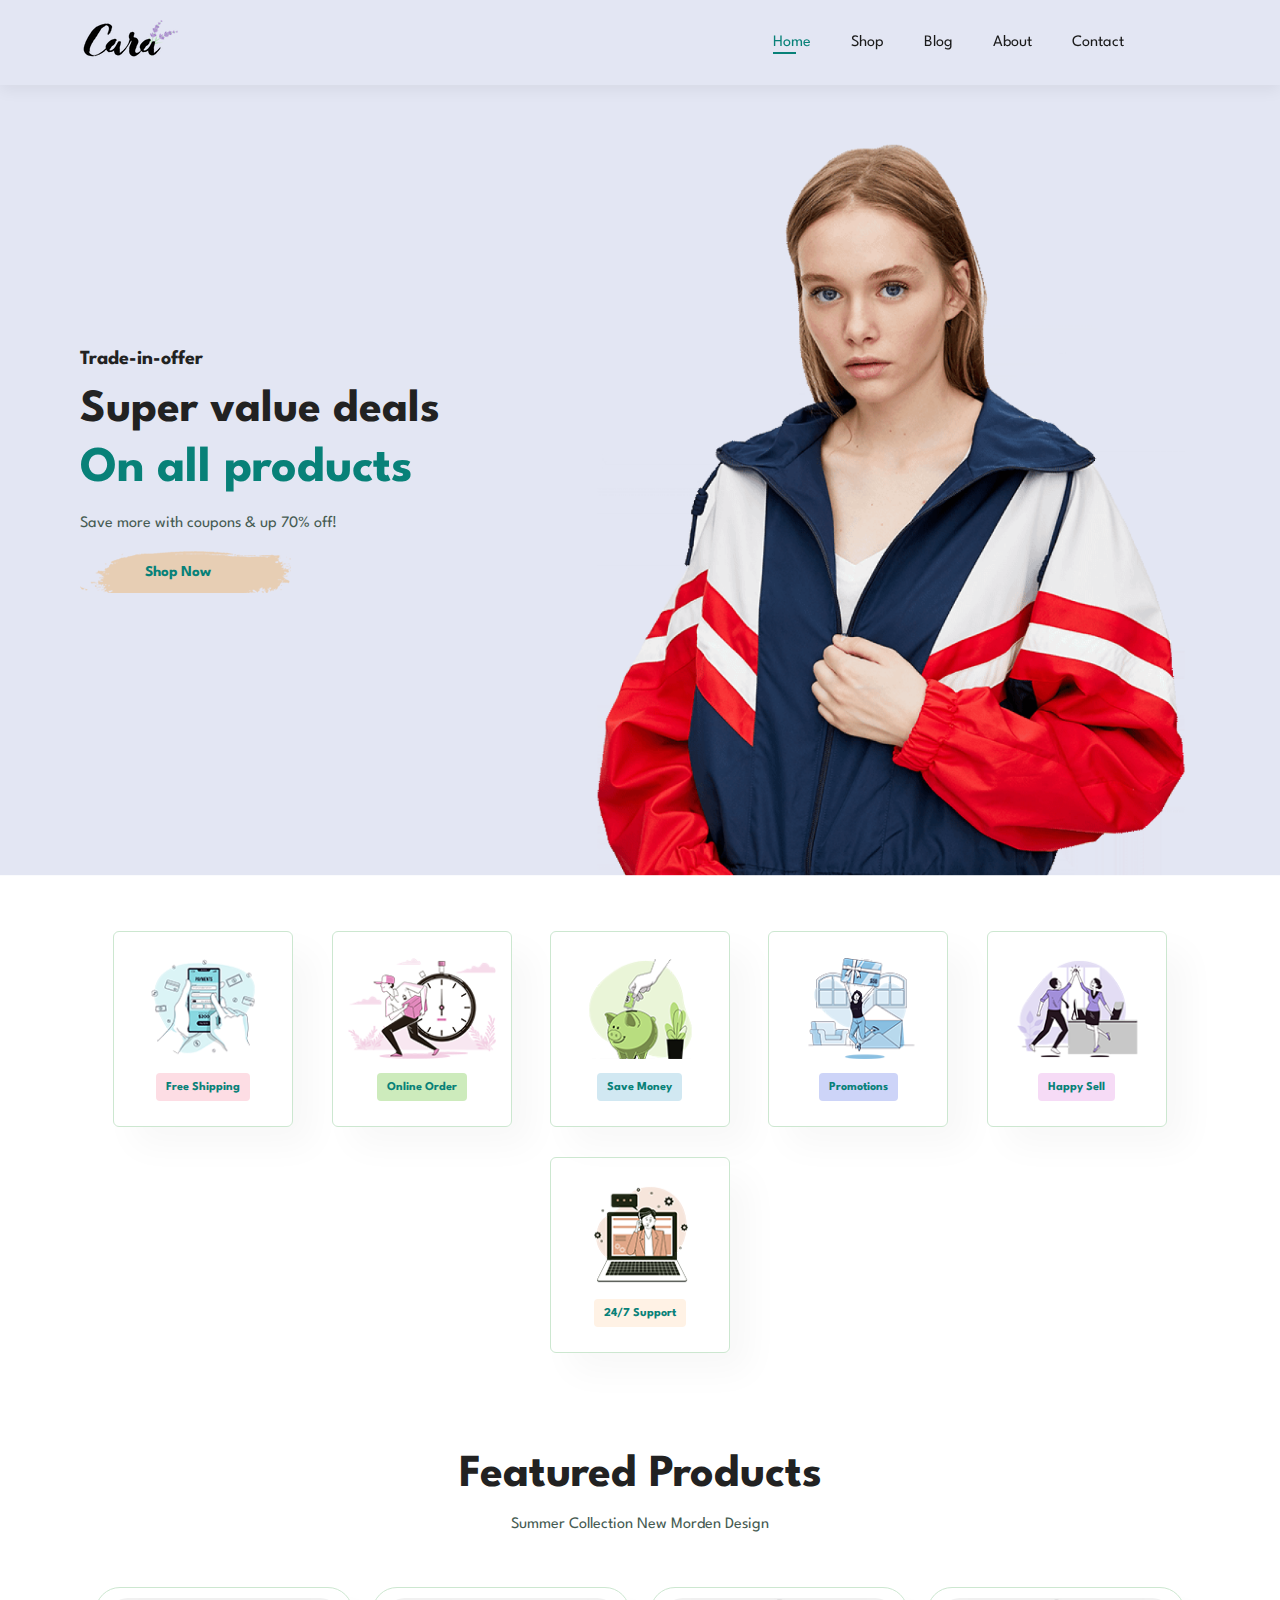
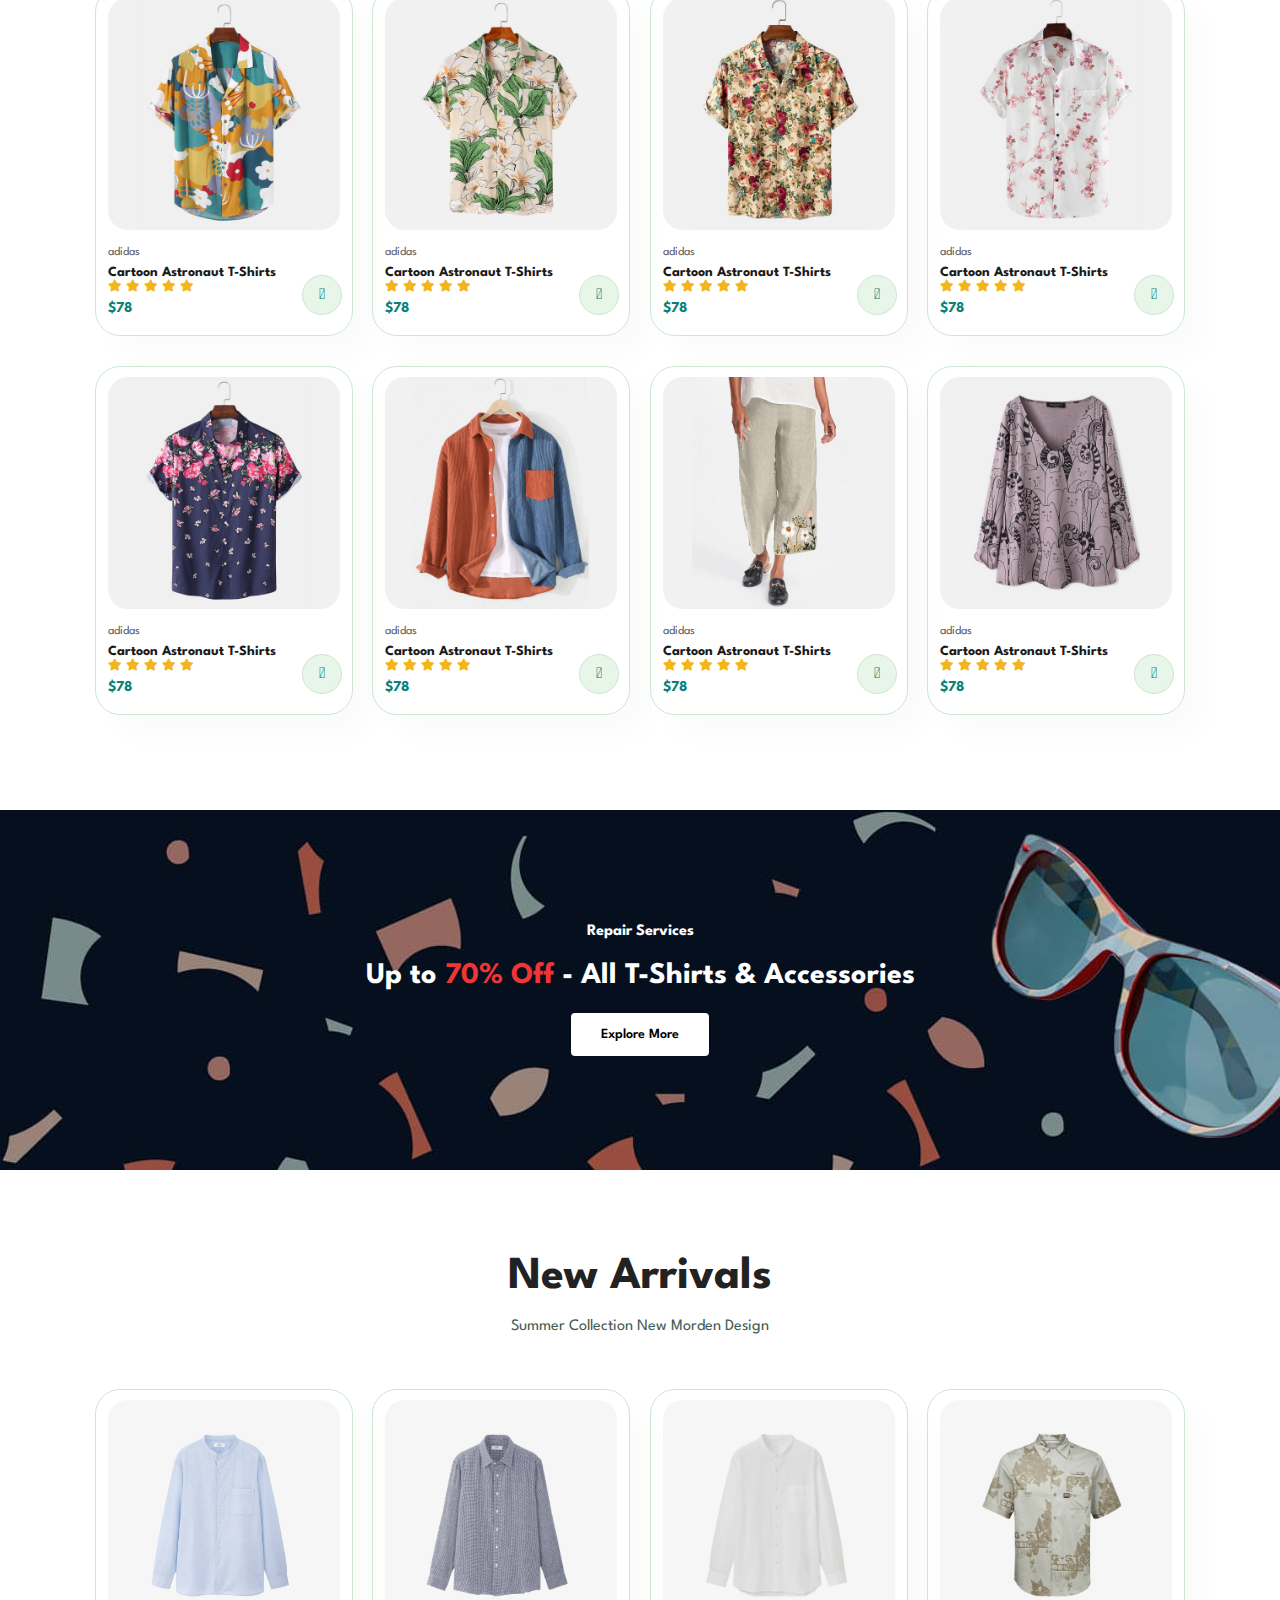
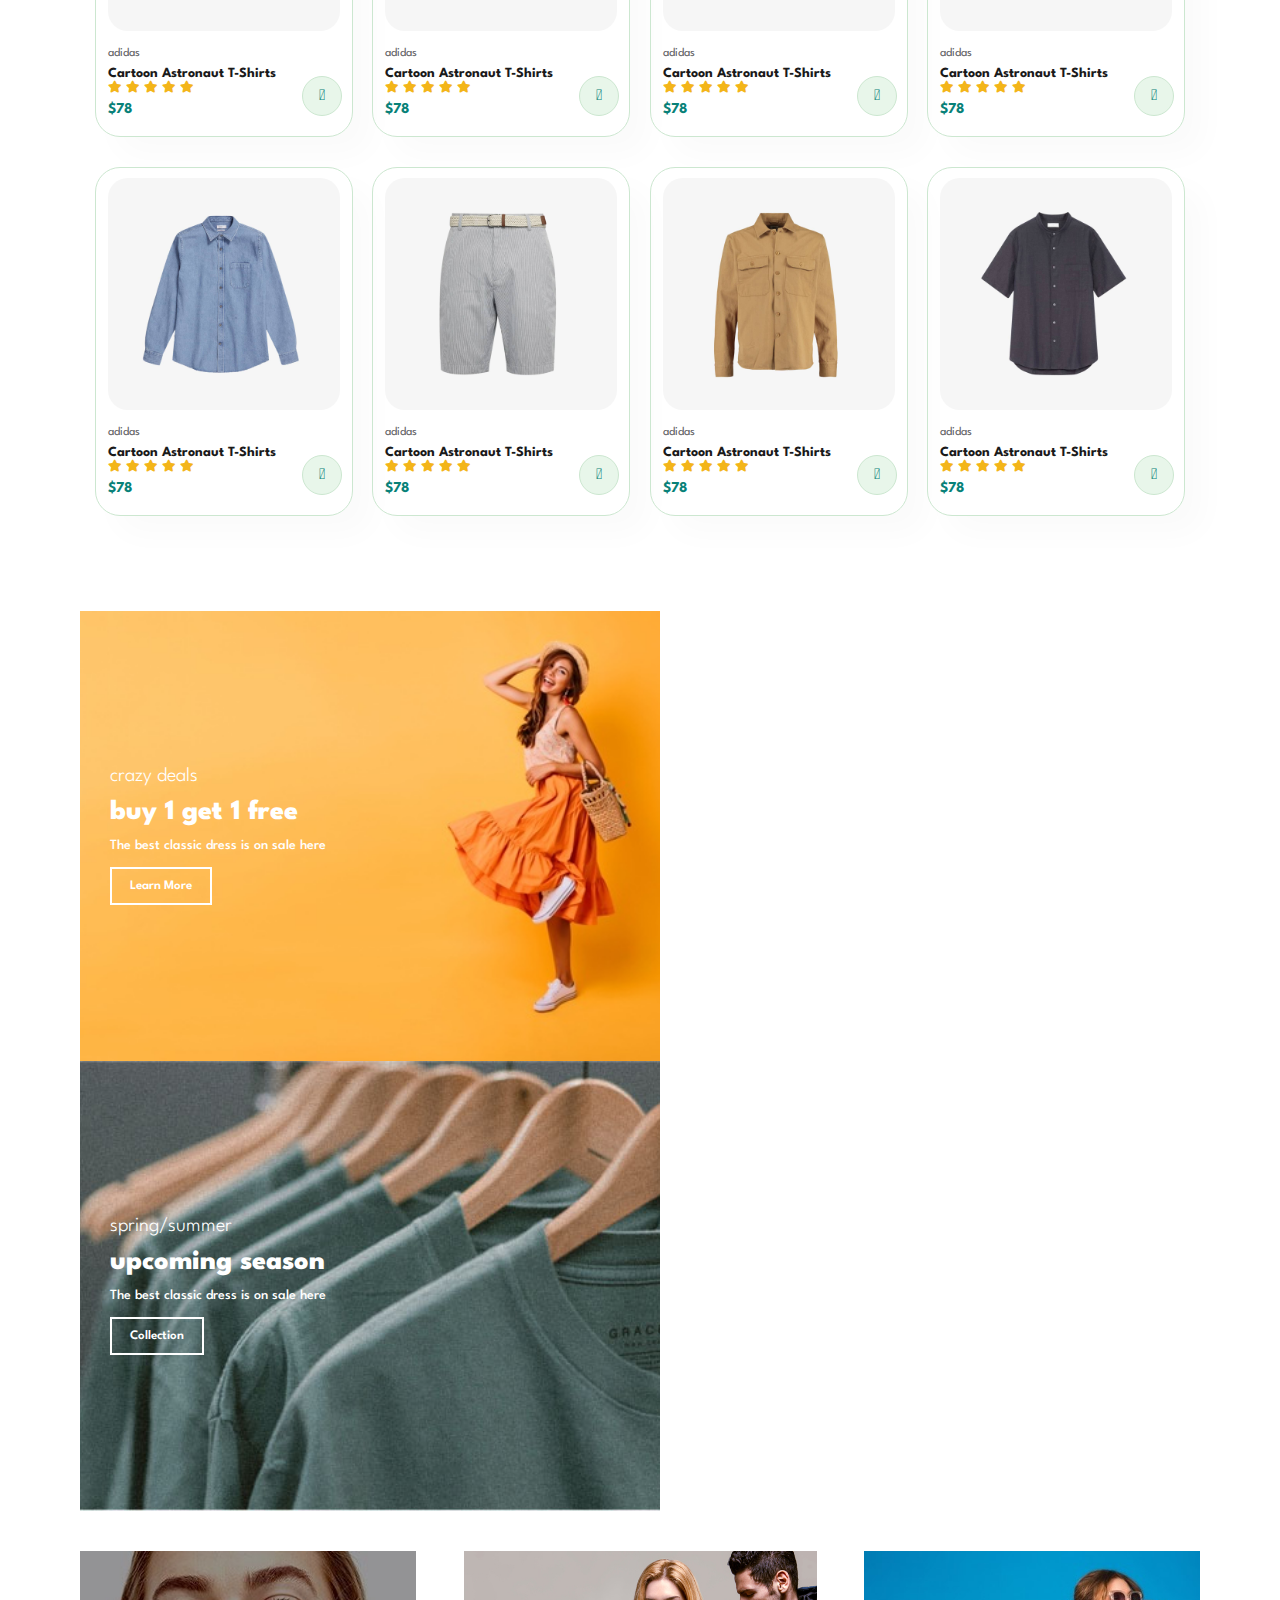
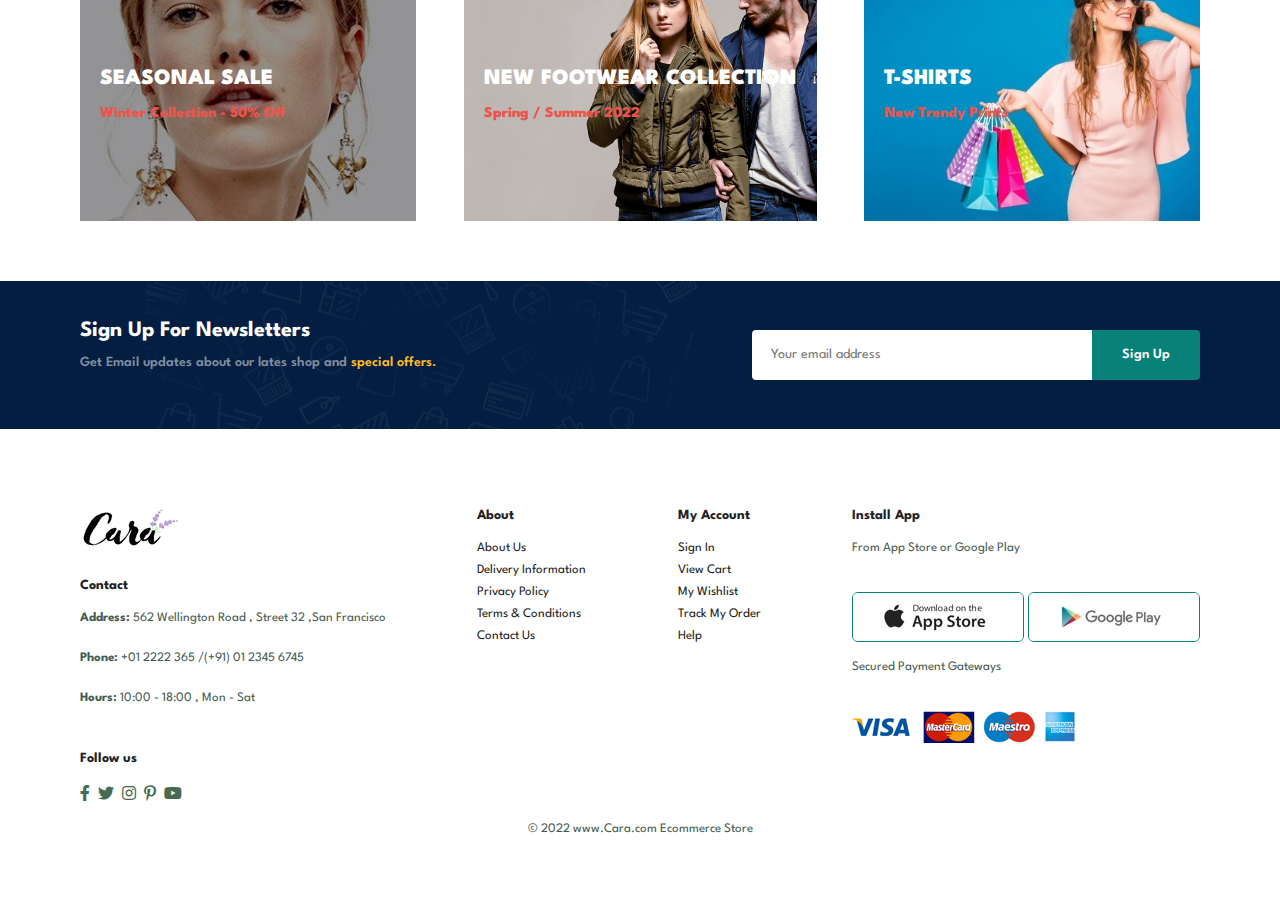
==== commit 2cbd616a: "Done with footer of home page" ====
--- a/index.html
+++ b/index.html
@@ -378,6 +378,54 @@
      <button class="normal">Sign Up</button>
     </form>
   </section>
+  <footer class="section-p1">
+    <div class="col">
+      <img class="logo" src="img/logo.png" alt="logo">
+      <h4>Contact</h4>
+      <p><strong>Address: </strong> 562 Wellington Road , Street 32 ,San Francisco</p>
+      <p><strong>Phone: </strong> +01 2222 365 /(+91) 01 2345 6745</p>
+      <p><strong>Hours: </strong> 10:00 - 18:00 , Mon - Sat</p>
+      <div class="follow">
+        <h4>Follow us</h4>
+        <div class="icon">
+          <i class="fab fa-facebook-f"></i>
+          <i class="fab fa-twitter"></i>
+          <i class="fab fa-instagram"></i>
+          <i class="fab fa-pinterest-p"></i>
+          <i class="fab fa-youtube"></i>
+        </div>
+      </div>      
+    </div>
+    <div class="col">
+      <h4>About</h4>
+      <a href="#"> About Us </a>
+      <a href="#"> Delivery Information </a>
+      <a href="#"> Privacy Policy</a>
+      <a href="#"> Terms & Conditions </a>
+      <a href="#"> Contact Us </a>
+    </div>
+    <div class="col">
+      <h4>My Account</h4>
+      <a href="#"> Sign In </a>
+      <a href="#"> View Cart </a>
+      <a href="#"> My Wishlist</a>
+      <a href="#"> Track My Order </a>
+      <a href="#"> Help </a>
+    </div>
+    <div class="col install">
+      <h4>Install App</h4>
+      <p>From App Store or Google Play</p>
+      <div class="row">
+        <img src="img/pay/app.jpg" alt="app">
+        <img src="img/pay/play.jpg" alt="app">
+      </div>
+      <p>Secured Payment Gateways</p>
+        <img src="img/pay/pay.png" alt="pay">
+    </div>
+    <div class="copyright">
+      <p>&copy; 2022 www.Cara.com Ecommerce Store</p>
+    </div>
+  </footer>
     <script src="script.js"></script>
   </body>
 </html>
--- a/style.css
+++ b/style.css
@@ -433,3 +433,58 @@
   border-top-left-radius: 0;
   border-bottom-left-radius: 0;
 }
+/* Footer Section */
+footer {
+  display: flex;
+  flex-wrap: wrap;
+  justify-content: space-between;
+}
+
+footer .col {
+  display: flex;
+  flex-direction: column;
+  align-items: flex-start;
+  margin-bottom: 20px;
+}
+footer .logo {
+  margin-bottom: 30px;
+}
+footer h4 {
+  font-size: 14px;
+  padding-bottom: 20px;
+}
+footer p {
+  font-size: 13px;
+  padding-bottom: 20px;
+  margin: 0 0 8px 0;
+}
+footer a {
+  font-size: 13px;
+  text-decoration: none;
+  color: #222;
+  margin-bottom: 10px;
+}
+footer .follow {
+  margin-top: 20px;
+}
+footer .follow i {
+  color: #466b52;
+  padding-right: 4px;
+  cursor: pointer;
+}
+footer .install .row img {
+  border: 1px solid #088178;
+  border-radius: 6px;
+}
+footer .install img {
+  margin: 10px 0 15px 0;
+}
+footer .follow i:hover,
+footer a:hover {
+  color: #088178;
+}
+
+footer .copyright {
+  width: 100%;
+  text-align: center;
+}
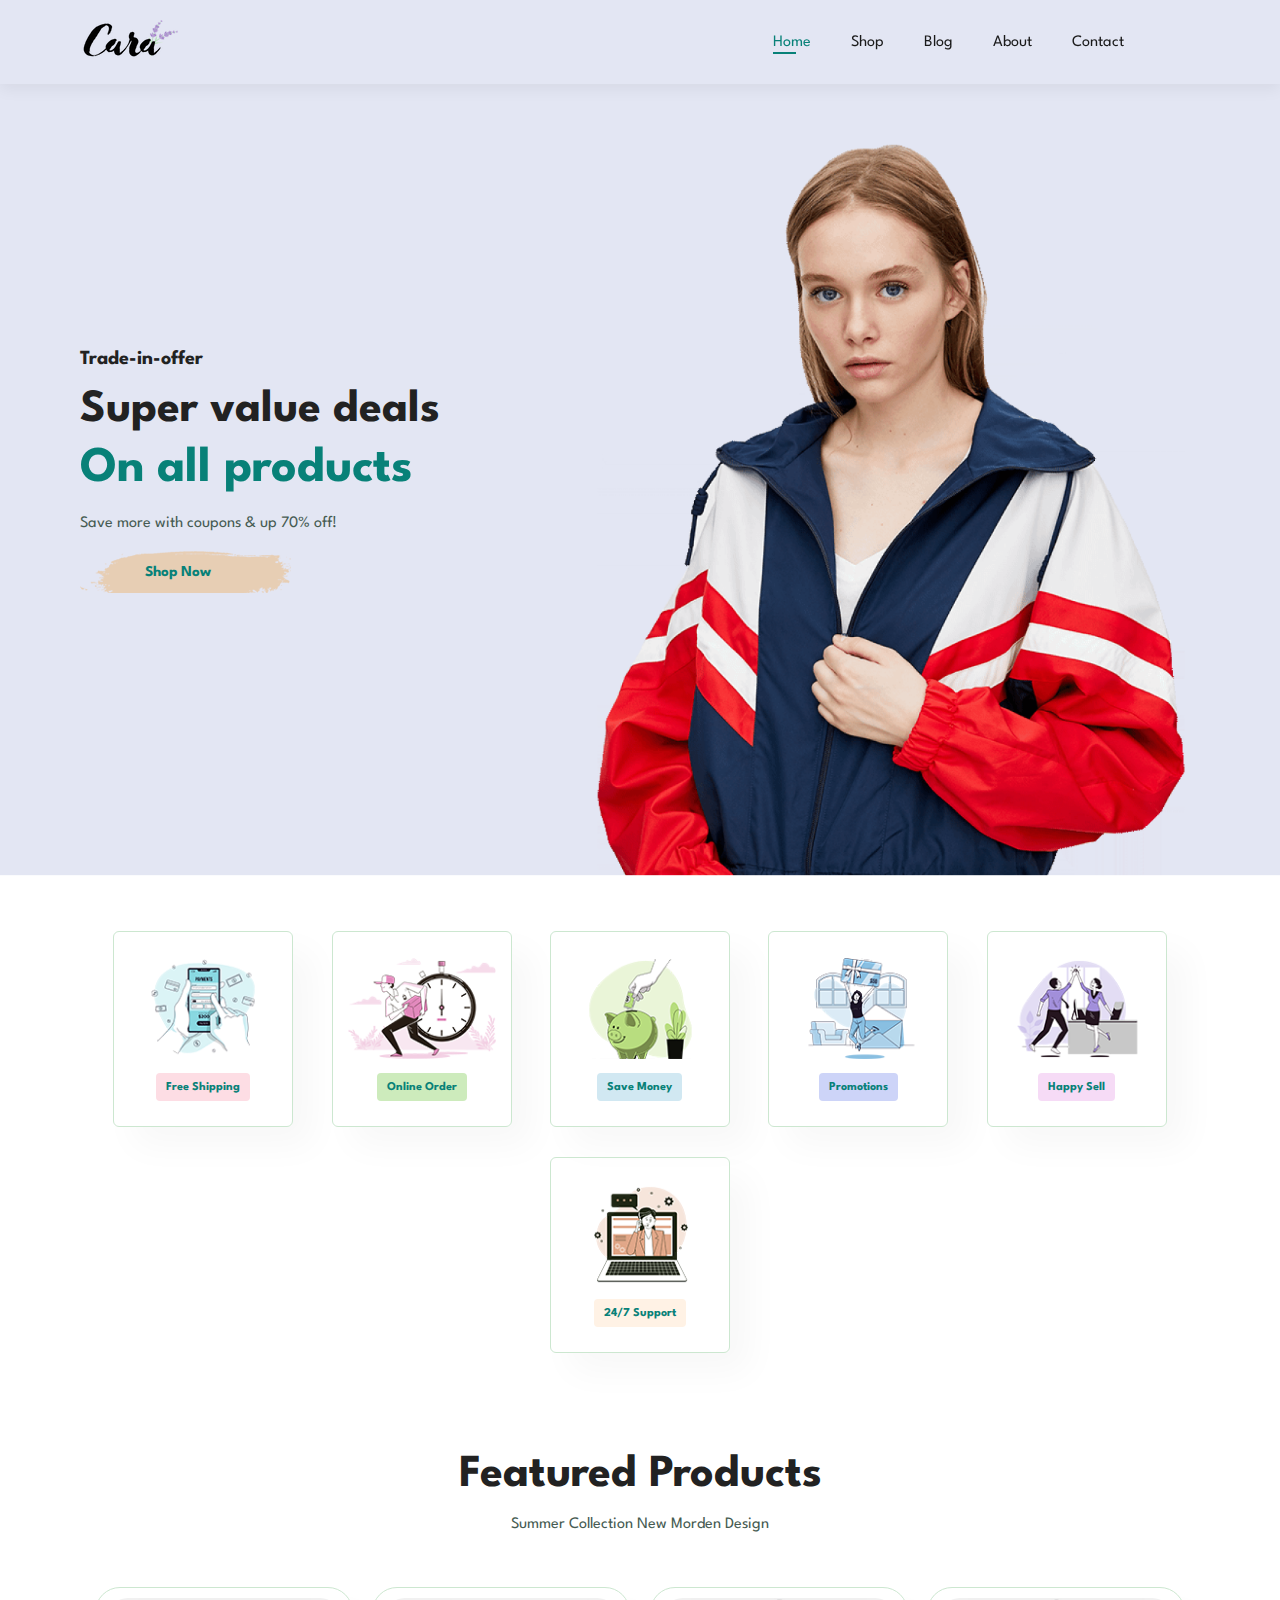
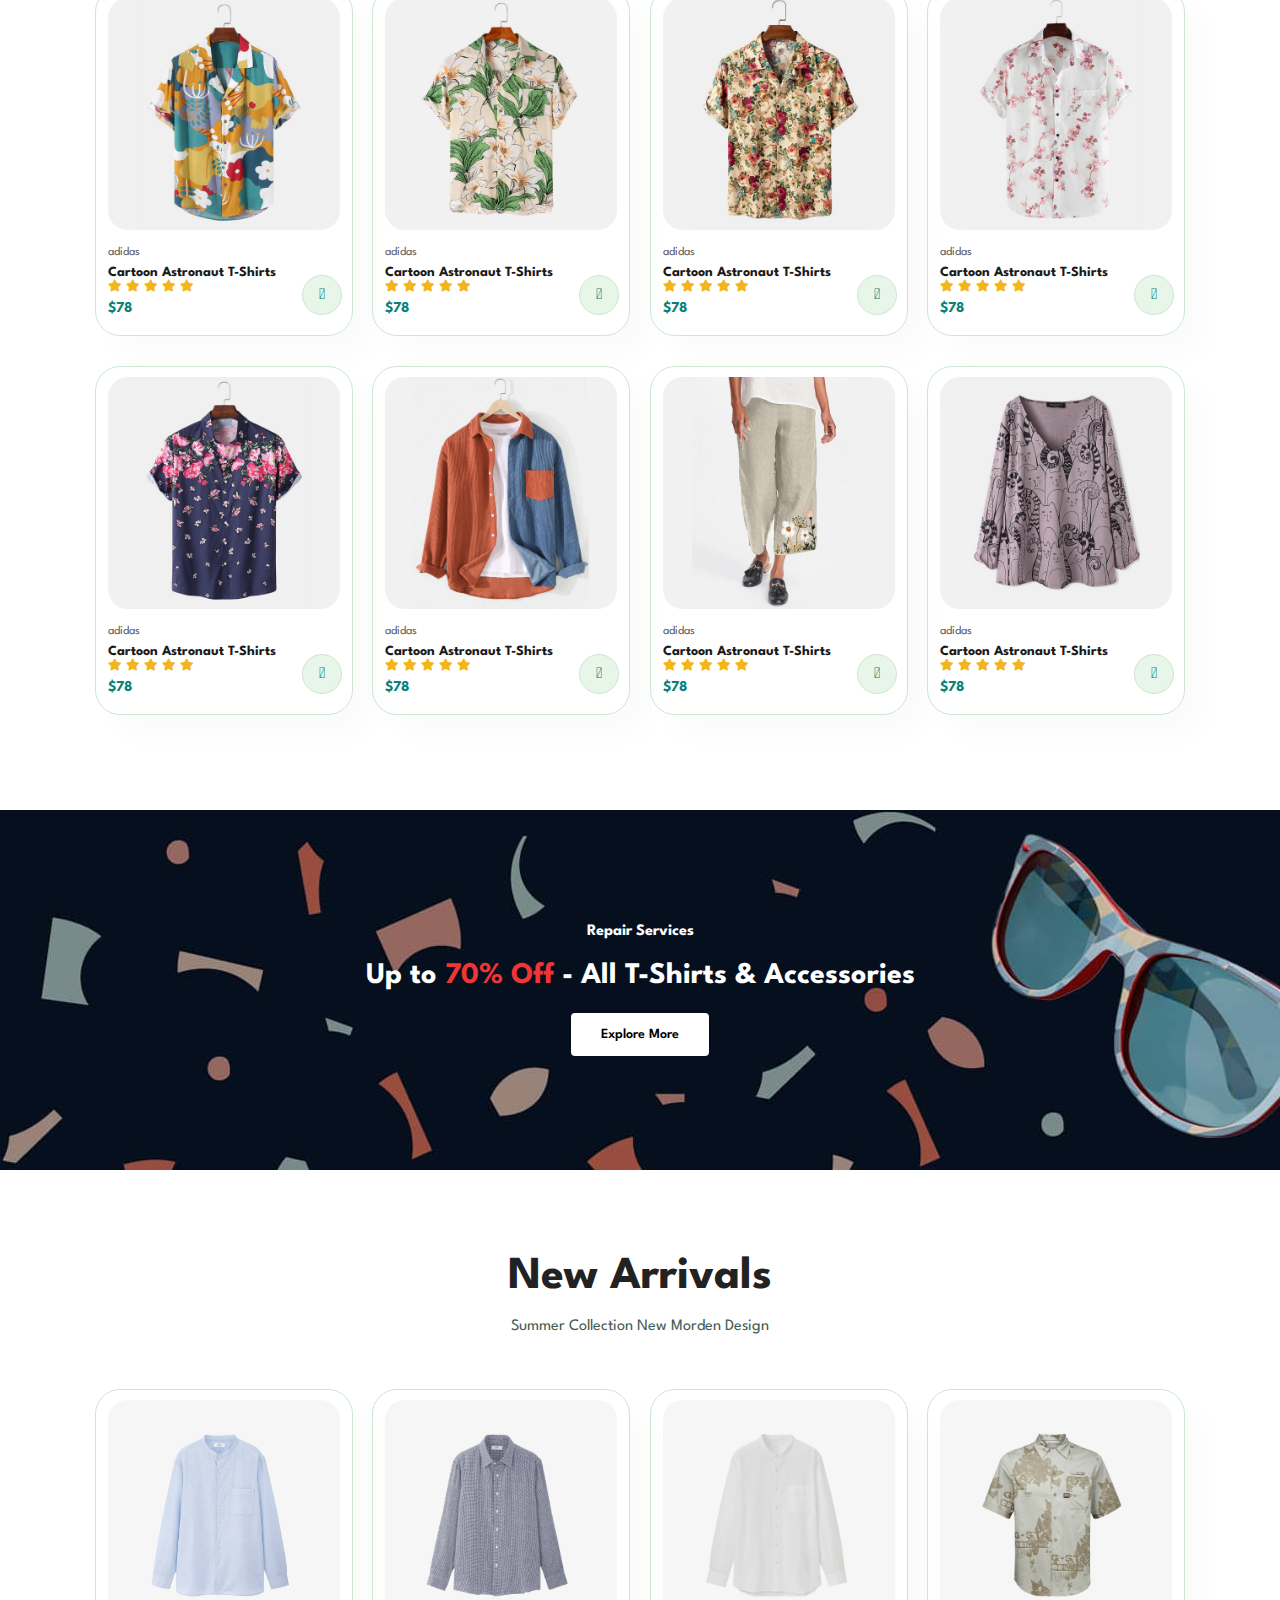
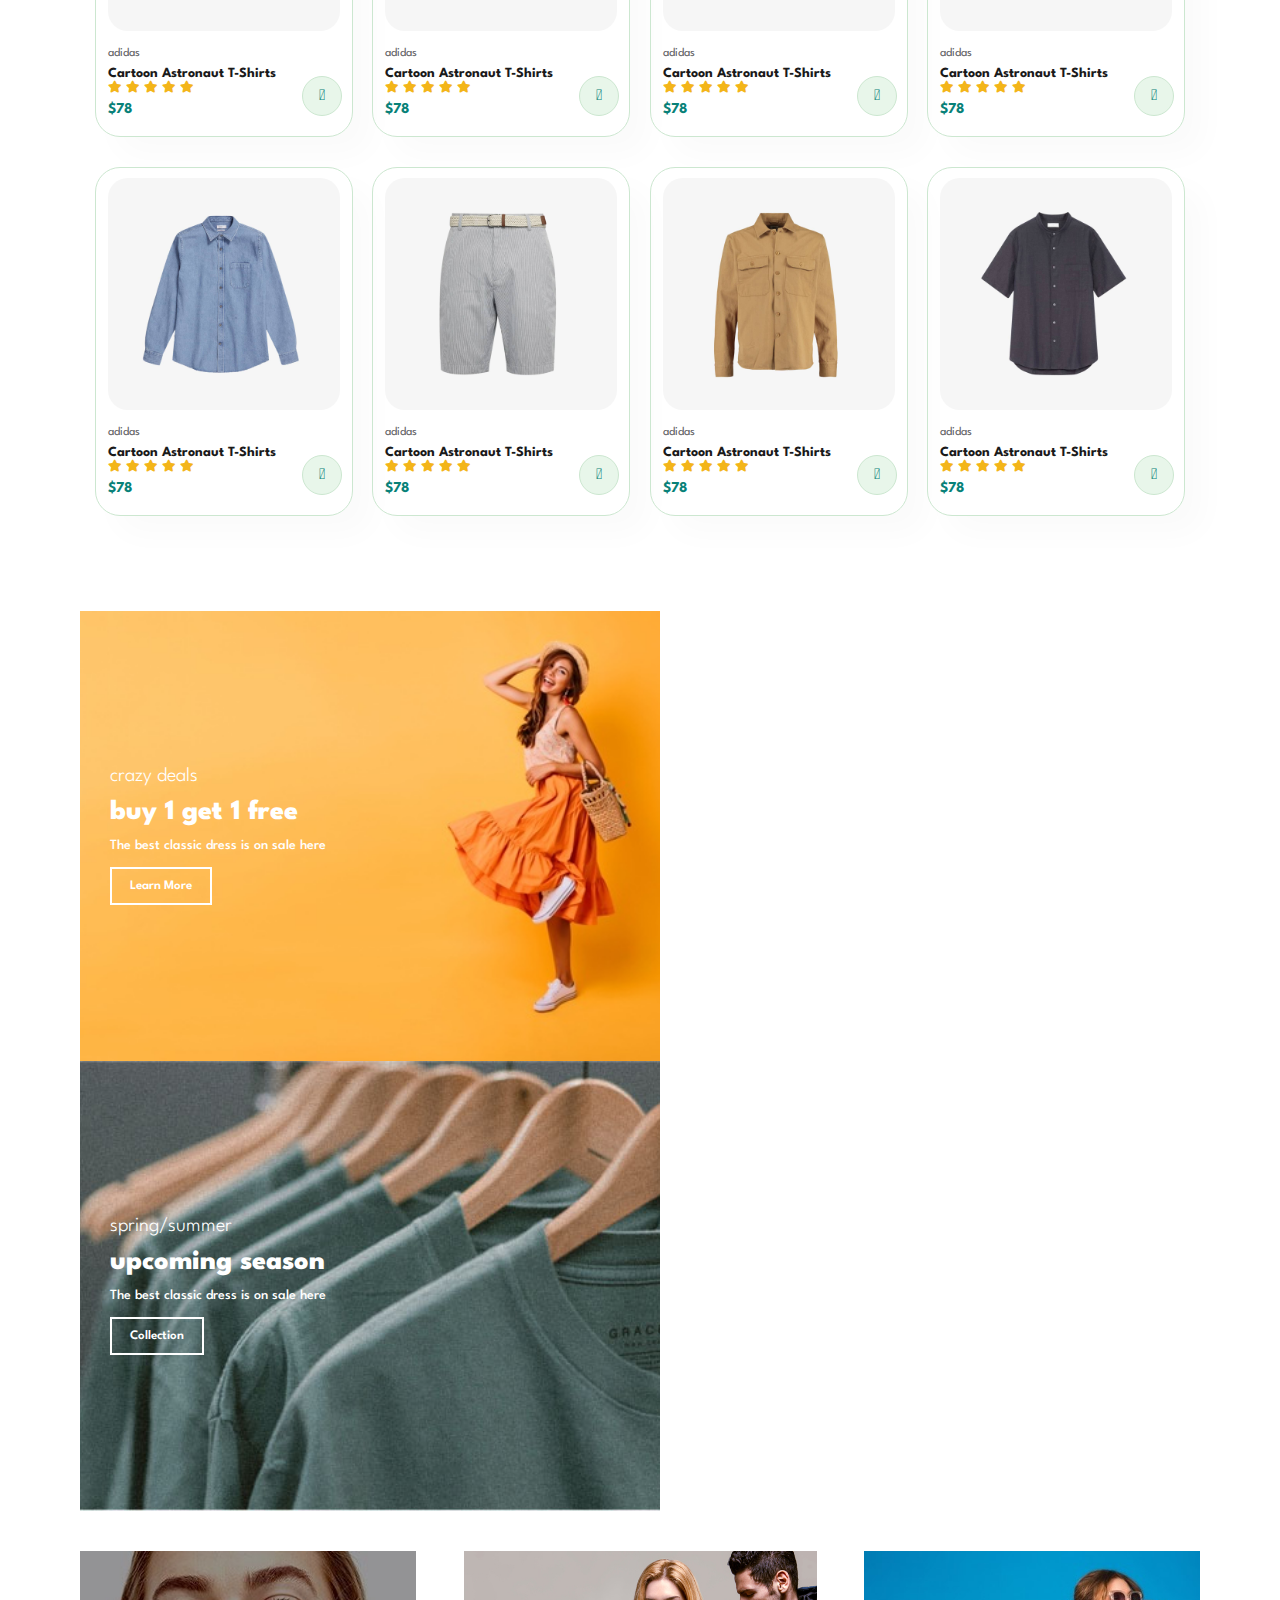
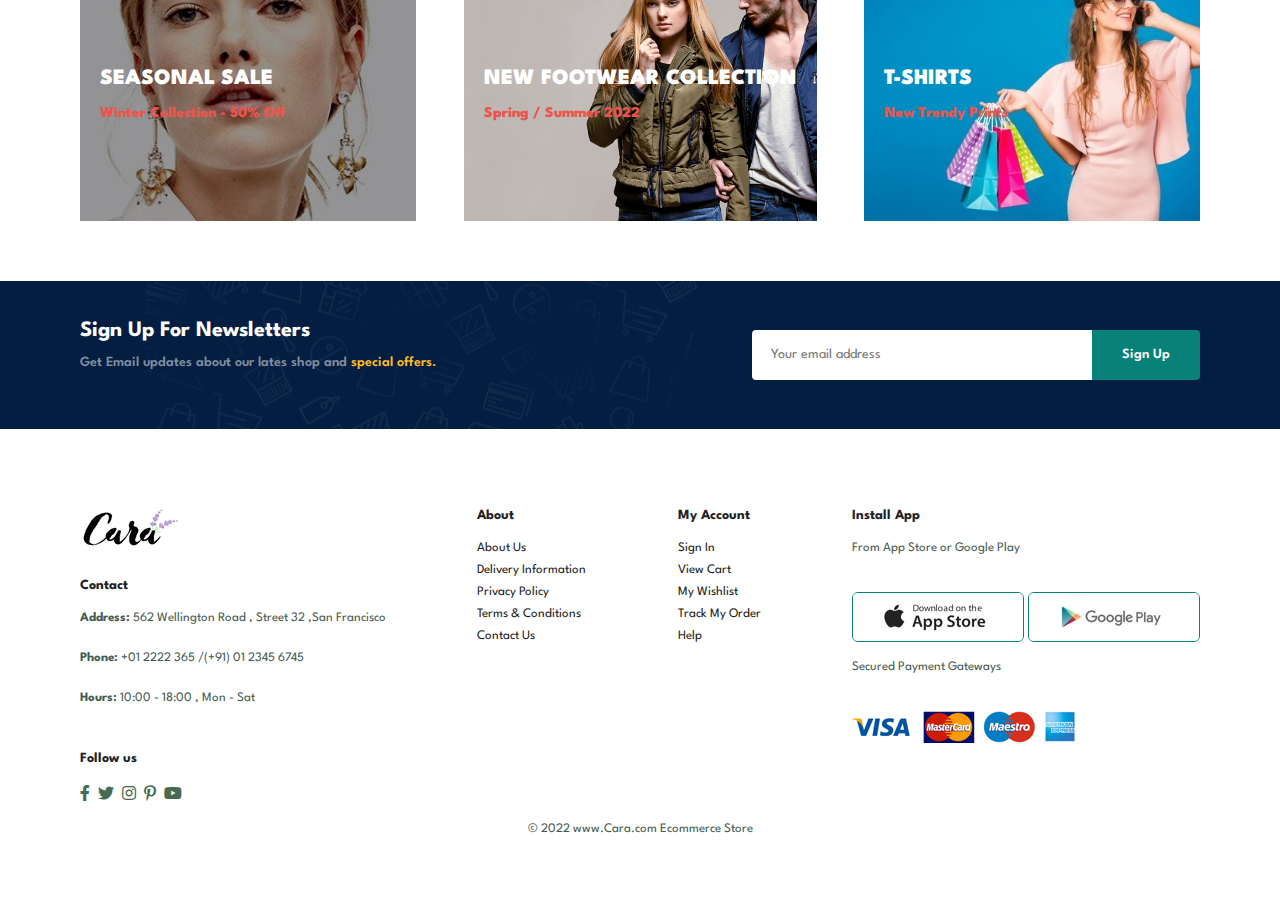
==== commit 002511d2: "Done with the home page and responsiveness" ====
--- a/index.html
+++ b/index.html
@@ -16,15 +16,20 @@
       <a href="#"><img src="img/logo.png" alt="logo" class="logo" /></a>
       <div>
         <ul id="navbar">
+          <i id="bar2" class="fas fa-indent"></i>
           <li><a href="index.html" class="active">Home</a></li>
           <li><a href="shop.html">Shop</a></li>
           <li><a href="blog.html">Blog</a></li>
           <li><a href="about.html">About</a></li>
           <li><a href="contact.html">Contact</a></li>
-          <li>
+          <li id="lg-bag">
             <a href="cart.html"><i class="fas fa-shopping-bag"></i></a>
           </li>
         </ul>
+      </div>
+      <div id="mobile">
+        <a href="cart.html"><i class="fas fa-shopping-bag"></i></a>
+        <i id="bar1" class="fas fa-outdent"></i>
       </div>
     </nav>
     <section id="hero" >
--- a/style.css
+++ b/style.css
@@ -78,7 +78,7 @@
   position: fixed;
   top: 0;
   z-index: 700;
-  height: 84.5px;
+  /* height: 84.5px; */
   width: 100%;
   transition: 0.4s ease;
 }
@@ -122,6 +122,13 @@
   bottom: -4px;
   background: #088178;
 }
+#mobile {
+  display: none;
+  align-items: center;
+}
+#bar2 {
+  display: none;
+}
 /* hero section */
 #hero {
   background: url("./img/hero4.png");
@@ -391,6 +398,7 @@
 
 #newsletter {
   display: flex;
+  flex-wrap: wrap;
   align-items: center;
   justify-content: space-between;
   background-image: url("img/banner/b14.png");
@@ -488,3 +496,120 @@
   width: 100%;
   text-align: center;
 }
+
+/* Responsiveness */
+
+@media (max-width: 811px) {
+  .section-p1 {
+    padding: 40px 40px;
+  }
+  #navbar {
+    display: flex;
+    flex-direction: column;
+    align-items: start;
+    justify-content: start;
+    position: fixed;
+    top: 0;
+    right: -300px;
+    height: 100vh;
+    width: 300px;
+    background-color: #e3e6f3;
+    box-shadow: 0 40px 60px rgba(0, 0, 0, 0.1);
+    padding: 80px 0 0 10px;
+    transition: 0.4s;
+  }
+  #navbar.active {
+    right: 0px;
+  }
+  #navbar li {
+    margin-bottom: 25px;
+  }
+  #mobile {
+    display: flex;
+    align-items: center;
+  }
+  #mobile i {
+    color: #1a1a1a;
+    font-size: 24px;
+    padding-left: 20px;
+  }
+  #lg-bag {
+    display: none;
+  }
+  #bar2 {
+    display: initial;
+    color: #1a1a1a;
+    font-size: 24px;
+    position: absolute;
+    top: 30px;
+    left: 30px;
+  }
+  #hero {
+    height: 70vh;
+    width: 100%;
+    background-position: top 30% right 30%;
+  }
+  #banner {
+    height: 20vh;
+  }
+  #sm-banner .banner-box {
+    min-width: 100%;
+    height: 30vh;
+  }
+  #banner3 {
+    padding: 0 40px;
+  }
+  #banner3 .banner-box {
+    width: 28%;
+  }
+  #newsletter .form {
+    width: 70%;
+  }
+  footer .install .row img {
+    border: 2px solid #088178;
+  }
+}
+
+@media (max-width: 477px) {
+  .section-p1 {
+    padding: 20px;
+  }
+  #header {
+    padding: 10px 30px;
+  }
+  #hero {
+    padding: 0 20px;
+    background-position: 55%;
+    margin-top: 57px;
+  }
+  h2 {
+    font-size: 32px;
+  }
+  h1 {
+    font-size: 38px;
+  }
+  #feature .fe-box {
+    width: 157px;
+  }
+  #product1 .pro {
+    width: 100%;
+  }
+  #banner {
+    height: 40vh;
+  }
+  #sm-banner .banner-box2 {
+    margin-top: 20px;
+  }
+  #banner3 {
+    padding: 0 20px;
+  }
+  #banner3 .banner-box {
+    width: 100%;
+  }
+  #newsletter .form {
+    width: 100%;
+  }
+  #newsletter {
+    padding: 40px 20px;
+  }
+}
